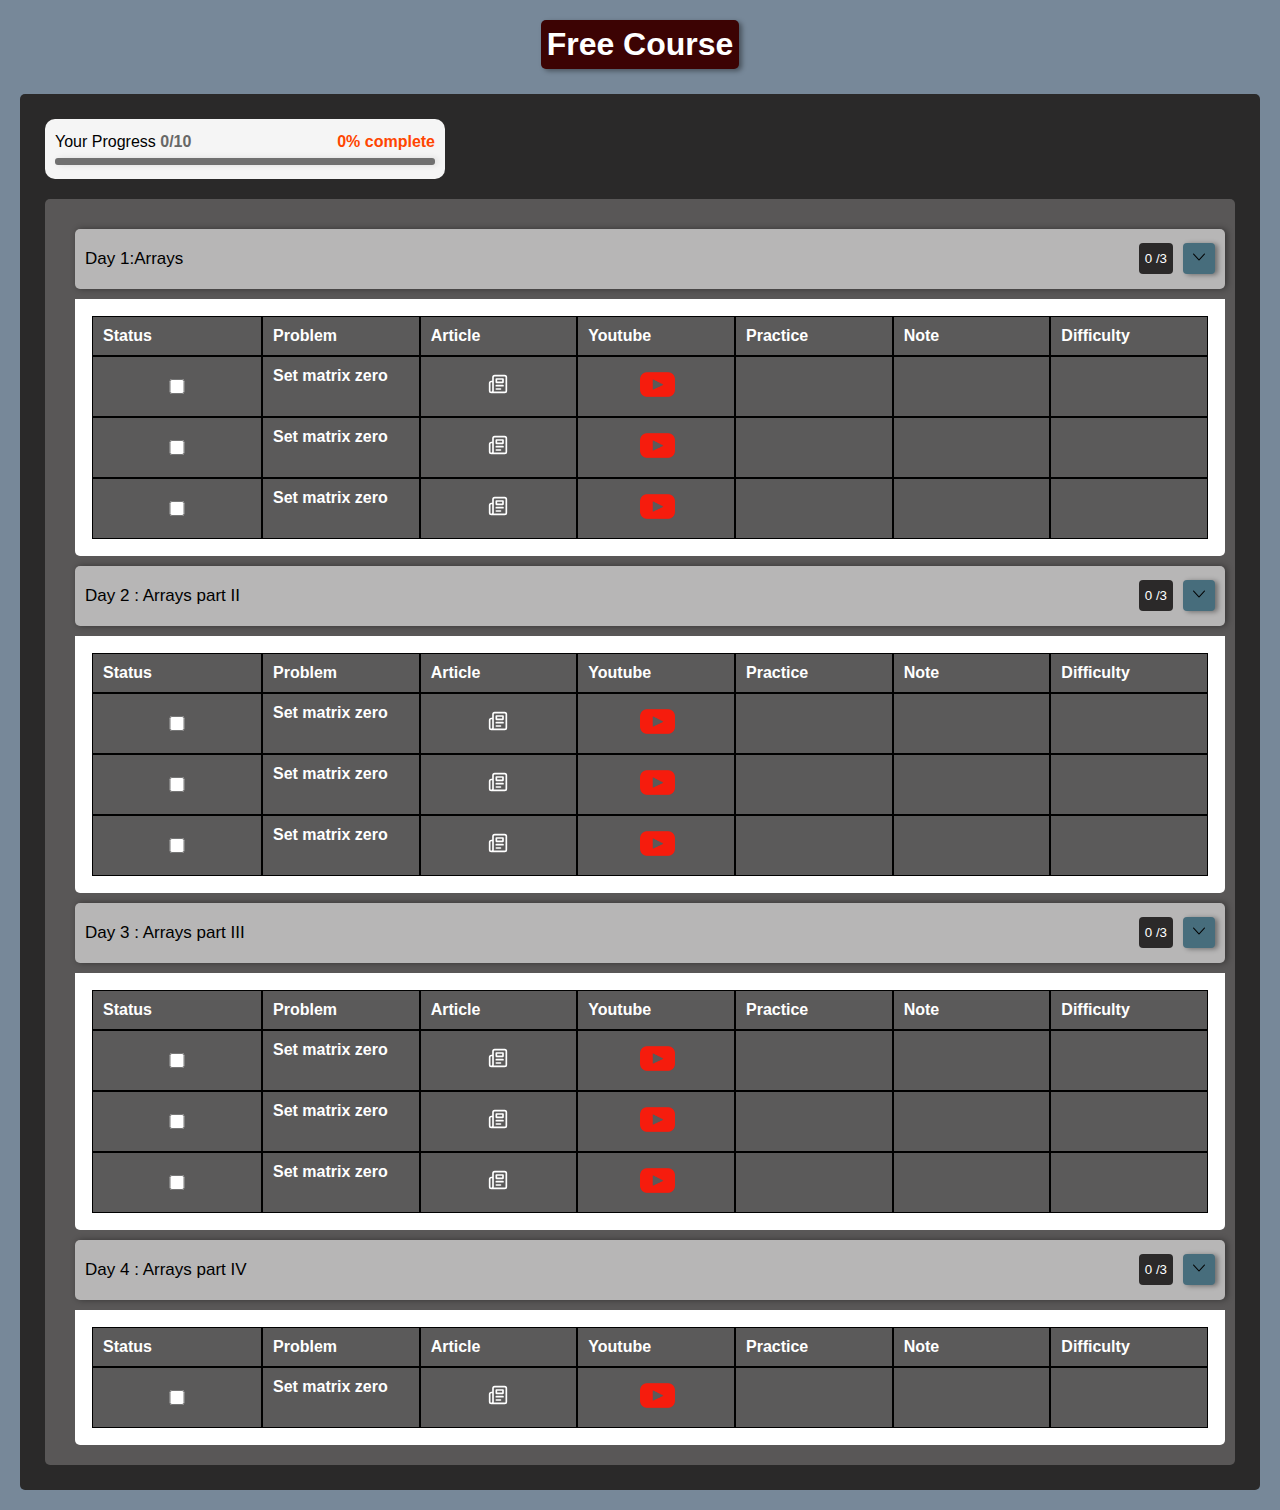
==== index.html @ 456f5067 "first commit" ====
<!DOCTYPE html>
<html lang="en">

<head>
    <meta charset="UTF-8">
    <meta name="viewport" content="width=device-width, initial-scale=1.0">
    <title>My site</title>
    <link rel="stylesheet" href="style.css">
</head>

<body>
    <div class="container">
        <div class="my-course">
            <h1 class="title">Free Course</h1>
        </div>
        <div class="complete-page">
            <div class="progress">
                <span class="p-text"> Your Progress <strong id="count-data">0/10</strong></span>
                <span id="increasing-p" class="increasing">0% complete</span>

                <div class="progress-line">
                    <div class="line">
                        <p id="increasing-line"></p>
                    </div>
                </div>
            </div>
            <div class="all-tasks">

                <button id="task-btn-one" class="task-btn">
                    <div class="task">
                        <div class="task-text">
                            <p id="t-text">Day 1:Arrays</p>
                        </div>
                        <div class="count">
                            <span id="counter">0 /3</span>
                            <div id="arrow" class="arrow">
                                <img id="down-arrow" src="icon/down-arrow.png" alt="down-arrow">
                            </div>
                        </div>
                    </div>
                </button>

                <div id="down-area" class="down-area">
                    <div class="area-items">
                        <table class="myTable">
                            <tr class="table-row">
                                <th class="T-text1">
                                    <p>Status</p>
                                </th>
                                <th class="T-text2">
                                    <p>Problem</p>
                                </th>

                                <th>
                                    <p>Article</p>
                                </th>
                                <th>
                                    <p>Youtube</p>
                                </th>
                                <th>
                                    <p>Practice</p>
                                </th>
                                <th>
                                    <p>Note</p>
                                </th>
                                <th>
                                    <p>Difficulty</p>
                                </th>
                                <th class="input">
                                    <input id="checkBox-one" type="checkbox">
                                <th class="c-text">
                                    <p>Set matrix zero</p>
                                </th>
                                <th id="article">
                                    <a class="link" href="#">
                                        <svg xmlns="http://www.w3.org/2000/svg" width="20" height="20"
                                            viewBox="0 0 24 24" fill="none" stroke="currentColor" stroke-width="2"
                                            stroke-linecap="round" stroke-linejoin="round" class="article">
                                            <path
                                                d="M4 22h16a2 2 0 0 0 2-2V4a2 2 0 0 0-2-2H8a2 2 0 0 0-2 2v16a2 2 0 0 1-2 2Zm0 0a2 2 0 0 1-2-2v-9c0-1.1.9-2 2-2h2">
                                            </path>
                                            <path d="M18 14h-8"></path>
                                            <path d="M15 18h-5"></path>
                                            <path d="M10 6h8v4h-8V6Z"></path>
                                        </svg>
                                    </a>
                                </th>
                                <th class="ytb-link">
                                    <a href="#">
                                        <img src="icon/youtube.png" width="35px">

                                    </a>
                                </th>
                                <th class="conding-link">
                                    <a href="#">

                                    </a>
                                </th>
                                <th class="note-link">
                                    <a href="#">

                                    </a>
                                </th>
                                <th class="difficulty-link">
                                    <a href="#">

                                    </a>
                                </th>
                                <th class="input">
                                    <input id="checkBox-one" type="checkbox">
                                <th class="c-text">
                                    <p>Set matrix zero</p>
                                </th>
                                <th id="article">
                                    <a class="link" href="#">
                                        <svg xmlns="http://www.w3.org/2000/svg" width="20" height="20"
                                            viewBox="0 0 24 24" fill="none" stroke="currentColor" stroke-width="2"
                                            stroke-linecap="round" stroke-linejoin="round" class="article">
                                            <path
                                                d="M4 22h16a2 2 0 0 0 2-2V4a2 2 0 0 0-2-2H8a2 2 0 0 0-2 2v16a2 2 0 0 1-2 2Zm0 0a2 2 0 0 1-2-2v-9c0-1.1.9-2 2-2h2">
                                            </path>
                                            <path d="M18 14h-8"></path>
                                            <path d="M15 18h-5"></path>
                                            <path d="M10 6h8v4h-8V6Z"></path>
                                        </svg>
                                    </a>
                                </th>
                                <th class="ytb-link">
                                    <a href="#">
                                        <img src="icon/youtube.png" width="35px">

                                    </a>
                                </th>
                                <th class="conding-link">
                                    <a href="#">

                                    </a>
                                </th>
                                <th class="note-link">
                                    <a href="#">

                                    </a>
                                </th>
                                <th class="difficulty-link">
                                    <a href="#">

                                    </a>
                                </th>
                                <th class="input">
                                    <input id="checkBox-one" type="checkbox">
                                <th class="c-text">
                                    <p>Set matrix zero</p>
                                </th>
                                <th id="article">
                                    <a class="link" href="#">
                                        <svg xmlns="http://www.w3.org/2000/svg" width="20" height="20"
                                            viewBox="0 0 24 24" fill="none" stroke="currentColor" stroke-width="2"
                                            stroke-linecap="round" stroke-linejoin="round" class="article">
                                            <path
                                                d="M4 22h16a2 2 0 0 0 2-2V4a2 2 0 0 0-2-2H8a2 2 0 0 0-2 2v16a2 2 0 0 1-2 2Zm0 0a2 2 0 0 1-2-2v-9c0-1.1.9-2 2-2h2">
                                            </path>
                                            <path d="M18 14h-8"></path>
                                            <path d="M15 18h-5"></path>
                                            <path d="M10 6h8v4h-8V6Z"></path>
                                        </svg>
                                    </a>
                                </th>
                                <th class="ytb-link">
                                    <a href="#">
                                        <img src="icon/youtube.png" width="35px">

                                    </a>
                                </th>
                                <th class="conding-link">
                                    <a href="#">

                                    </a>
                                </th>
                                <th class="note-link">
                                    <a href="#">

                                    </a>
                                </th>
                                <th class="difficulty-link">
                                    <a href="#">

                                    </a>
                                </th>
                                </th>
                        </table>
                    </div>
                </div>

                <button id="task-btn-two" class="task-btn">
                    <div class="task">
                        <div class="task-text">
                            <p id="t-text">Day 2 : Arrays part II</p>
                        </div>
                        <div class="count">
                            <span id="counter-two">0 /3</span>
                            <div id="arrow" class="arrow">
                                <img id="down-arrow-two" src="icon/down-arrow.png" alt="down-arrow">
                            </div>
                        </div>
                    </div>
                </button>

                <div id="down-area-two" class="down-area">
                    <div class="area-items">
                        <table class="myTable">
                            <tr class="table-row">
                                <th class="T-text1">
                                    <p>Status</p>
                                </th>
                                <th class="T-text2">
                                    <p>Problem</p>
                                </th>

                                <th>
                                    <p>Article</p>
                                </th>
                                <th>
                                    <p>Youtube</p>
                                </th>
                                <th>
                                    <p>Practice</p>
                                </th>
                                <th>
                                    <p>Note</p>
                                </th>
                                <th>
                                    <p>Difficulty</p>
                                </th>
                                <th class="input">
                                    <input id="checkBox-two" type="checkbox">
                                <th class="c-text">
                                    <p>Set matrix zero</p>
                                </th>
                                <th id="article">
                                    <a class="link" href="#">
                                        <svg xmlns="http://www.w3.org/2000/svg" width="20" height="20"
                                            viewBox="0 0 24 24" fill="none" stroke="currentColor" stroke-width="2"
                                            stroke-linecap="round" stroke-linejoin="round" class="article">
                                            <path
                                                d="M4 22h16a2 2 0 0 0 2-2V4a2 2 0 0 0-2-2H8a2 2 0 0 0-2 2v16a2 2 0 0 1-2 2Zm0 0a2 2 0 0 1-2-2v-9c0-1.1.9-2 2-2h2">
                                            </path>
                                            <path d="M18 14h-8"></path>
                                            <path d="M15 18h-5"></path>
                                            <path d="M10 6h8v4h-8V6Z"></path>
                                        </svg>
                                    </a>
                                </th>
                                <th class="ytb-link">
                                    <a href="#">
                                        <img src="icon/youtube.png" width="35px">

                                    </a>
                                </th>
                                <th class="conding-link">
                                    <a href="#">

                                    </a>
                                </th>
                                <th class="note-link">
                                    <a href="#">

                                    </a>
                                </th>
                                <th class="difficulty-link">
                                    <a href="#">

                                    </a>
                                </th>
                                <th class="input">
                                    <input id="checkBox-two" type="checkbox">
                                <th class="c-text">
                                    <p>Set matrix zero</p>
                                </th>
                                <th id="article">
                                    <a class="link" href="#">
                                        <svg xmlns="http://www.w3.org/2000/svg" width="20" height="20"
                                            viewBox="0 0 24 24" fill="none" stroke="currentColor" stroke-width="2"
                                            stroke-linecap="round" stroke-linejoin="round" class="article">
                                            <path
                                                d="M4 22h16a2 2 0 0 0 2-2V4a2 2 0 0 0-2-2H8a2 2 0 0 0-2 2v16a2 2 0 0 1-2 2Zm0 0a2 2 0 0 1-2-2v-9c0-1.1.9-2 2-2h2">
                                            </path>
                                            <path d="M18 14h-8"></path>
                                            <path d="M15 18h-5"></path>
                                            <path d="M10 6h8v4h-8V6Z"></path>
                                        </svg>
                                    </a>
                                </th>
                                <th class="ytb-link">
                                    <a href="#">
                                        <img src="icon/youtube.png" width="35px">

                                    </a>
                                </th>
                                <th class="conding-link">
                                    <a href="#">

                                    </a>
                                </th>
                                <th class="note-link">
                                    <a href="#">

                                    </a>
                                </th>
                                <th class="difficulty-link">
                                    <a href="#">

                                    </a>
                                </th>
                                <th class="input">
                                    <input id="checkBox-two" type="checkbox">
                                <th class="c-text">
                                    <p>Set matrix zero</p>
                                </th>
                                <th id="article">
                                    <a class="link" href="#">
                                        <svg xmlns="http://www.w3.org/2000/svg" width="20" height="20"
                                            viewBox="0 0 24 24" fill="none" stroke="currentColor" stroke-width="2"
                                            stroke-linecap="round" stroke-linejoin="round" class="article">
                                            <path
                                                d="M4 22h16a2 2 0 0 0 2-2V4a2 2 0 0 0-2-2H8a2 2 0 0 0-2 2v16a2 2 0 0 1-2 2Zm0 0a2 2 0 0 1-2-2v-9c0-1.1.9-2 2-2h2">
                                            </path>
                                            <path d="M18 14h-8"></path>
                                            <path d="M15 18h-5"></path>
                                            <path d="M10 6h8v4h-8V6Z"></path>
                                        </svg>
                                    </a>
                                </th>
                                <th class="ytb-link">
                                    <a href="#">
                                        <img src="icon/youtube.png" width="35px">

                                    </a>
                                </th>
                                <th class="conding-link">
                                    <a href="#">

                                    </a>
                                </th>
                                <th class="note-link">
                                    <a href="#">

                                    </a>
                                </th>
                                <th class="difficulty-link">
                                    <a href="#">

                                    </a>
                                </th>
                                </th>
                        </table>
                    </div>
                </div>

                <button id="task-btn-three" class="task-btn">
                    <div class="task">
                        <div class="task-text">
                            <p id="t-text">Day 3 : Arrays part III</p>
                        </div>
                        <div class="count">
                            <span id="counter-three">0 /3</span>
                            <div id="arrow" class="arrow">
                                <img id="down-arrow-three" src="icon/down-arrow.png" alt="down-arrow">
                            </div>
                        </div>
                    </div>
                </button>

                <div id="down-area-three" class="down-area">
                    <div class="area-items">
                        <table class="myTable">
                            <tr class="table-row">
                                <th class="T-text1">
                                    <p>Status</p>
                                </th>
                                <th class="T-text2">
                                    <p>Problem</p>
                                </th>

                                <th>
                                    <p>Article</p>
                                </th>
                                <th>
                                    <p>Youtube</p>
                                </th>
                                <th>
                                    <p>Practice</p>
                                </th>
                                <th>
                                    <p>Note</p>
                                </th>
                                <th>
                                    <p>Difficulty</p>
                                </th>
                                <th class="input">
                                    <input id="checkBox-three" type="checkbox">
                                <th class="c-text">
                                    <p>Set matrix zero</p>
                                </th>
                                <th id="article">
                                    <a class="link" href="#">
                                        <svg xmlns="http://www.w3.org/2000/svg" width="20" height="20"
                                            viewBox="0 0 24 24" fill="none" stroke="currentColor" stroke-width="2"
                                            stroke-linecap="round" stroke-linejoin="round" class="article">
                                            <path
                                                d="M4 22h16a2 2 0 0 0 2-2V4a2 2 0 0 0-2-2H8a2 2 0 0 0-2 2v16a2 2 0 0 1-2 2Zm0 0a2 2 0 0 1-2-2v-9c0-1.1.9-2 2-2h2">
                                            </path>
                                            <path d="M18 14h-8"></path>
                                            <path d="M15 18h-5"></path>
                                            <path d="M10 6h8v4h-8V6Z"></path>
                                        </svg>
                                    </a>
                                </th>
                                <th class="ytb-link">
                                    <a href="#">
                                        <img src="icon/youtube.png" width="35px">

                                    </a>
                                </th>
                                <th class="conding-link">
                                    <a href="#">

                                    </a>
                                </th>
                                <th class="note-link">
                                    <a href="#">

                                    </a>
                                </th>
                                <th class="difficulty-link">
                                    <a href="#">

                                    </a>
                                </th>
                                <th class="input">
                                    <input id="checkBox-three" type="checkbox">
                                <th class="c-text">
                                    <p>Set matrix zero</p>
                                </th>
                                <th id="article">
                                    <a class="link" href="#">
                                        <svg xmlns="http://www.w3.org/2000/svg" width="20" height="20"
                                            viewBox="0 0 24 24" fill="none" stroke="currentColor" stroke-width="2"
                                            stroke-linecap="round" stroke-linejoin="round" class="article">
                                            <path
                                                d="M4 22h16a2 2 0 0 0 2-2V4a2 2 0 0 0-2-2H8a2 2 0 0 0-2 2v16a2 2 0 0 1-2 2Zm0 0a2 2 0 0 1-2-2v-9c0-1.1.9-2 2-2h2">
                                            </path>
                                            <path d="M18 14h-8"></path>
                                            <path d="M15 18h-5"></path>
                                            <path d="M10 6h8v4h-8V6Z"></path>
                                        </svg>
                                    </a>
                                </th>
                                <th class="ytb-link">
                                    <a href="#">
                                        <img src="icon/youtube.png" width="35px">

                                    </a>
                                </th>
                                <th class="conding-link">
                                    <a href="#">

                                    </a>
                                </th>
                                <th class="note-link">
                                    <a href="#">

                                    </a>
                                </th>
                                <th class="difficulty-link">
                                    <a href="#">

                                    </a>
                                </th>
                                <th class="input">
                                    <input id="checkBox-three" type="checkbox">
                                <th class="c-text">
                                    <p>Set matrix zero</p>
                                </th>
                                <th id="article">
                                    <a class="link" href="#">
                                        <svg xmlns="http://www.w3.org/2000/svg" width="20" height="20"
                                            viewBox="0 0 24 24" fill="none" stroke="currentColor" stroke-width="2"
                                            stroke-linecap="round" stroke-linejoin="round" class="article">
                                            <path
                                                d="M4 22h16a2 2 0 0 0 2-2V4a2 2 0 0 0-2-2H8a2 2 0 0 0-2 2v16a2 2 0 0 1-2 2Zm0 0a2 2 0 0 1-2-2v-9c0-1.1.9-2 2-2h2">
                                            </path>
                                            <path d="M18 14h-8"></path>
                                            <path d="M15 18h-5"></path>
                                            <path d="M10 6h8v4h-8V6Z"></path>
                                        </svg>
                                    </a>
                                </th>
                                <th class="ytb-link">
                                    <a href="#">
                                        <img src="icon/youtube.png" width="35px">

                                    </a>
                                </th>
                                <th class="conding-link">
                                    <a href="#">

                                    </a>
                                </th>
                                <th class="note-link">
                                    <a href="#">

                                    </a>
                                </th>
                                <th class="difficulty-link">
                                    <a href="#">

                                    </a>
                                </th>
                                </th>
                        </table>
                    </div>
                </div>

                <button id="task-btn-fourth" class="task-btn">
                    <div class="task">
                        <div class="task-text">
                            <p id="t-text">Day 4 : Arrays part IV</p>
                        </div>
                        <div class="count">
                            <span id="counter-fourth">0 /3</span>
                            <div id="arrow" class="arrow">
                                <img id="down-arrow-fourth" src="icon/down-arrow.png" alt="down-arrow">
                            </div>
                        </div>
                    </div>
                </button>

                <div id="down-area-fourth" class="down-area">
                    <div class="area-items">
                        <table class="myTable">
                            <tr class="table-row">
                                <th class="T-text1">
                                    <p>Status</p>
                                </th>
                                <th class="T-text2">
                                    <p>Problem</p>
                                </th>

                                <th>
                                    <p>Article</p>
                                </th>
                                <th>
                                    <p>Youtube</p>
                                </th>
                                <th>
                                    <p>Practice</p>
                                </th>
                                <th>
                                    <p>Note</p>
                                </th>
                                <th>
                                    <p>Difficulty</p>
                                </th>
                                <th class="input">
                                    <input id="checkBox-fourth" type="checkbox">
                                <th class="c-text">
                                    <p>Set matrix zero</p>
                                </th>
                                <th id="article">
                                    <a class="link" href="#">
                                        <svg xmlns="http://www.w3.org/2000/svg" width="20" height="20"
                                            viewBox="0 0 24 24" fill="none" stroke="currentColor" stroke-width="2"
                                            stroke-linecap="round" stroke-linejoin="round" class="article">
                                            <path
                                                d="M4 22h16a2 2 0 0 0 2-2V4a2 2 0 0 0-2-2H8a2 2 0 0 0-2 2v16a2 2 0 0 1-2 2Zm0 0a2 2 0 0 1-2-2v-9c0-1.1.9-2 2-2h2">
                                            </path>
                                            <path d="M18 14h-8"></path>
                                            <path d="M15 18h-5"></path>
                                            <path d="M10 6h8v4h-8V6Z"></path>
                                        </svg>
                                    </a>
                                </th>
                                <th class="ytb-link">
                                    <a href="#">
                                        <img src="icon/youtube.png" width="35px">

                                    </a>
                                </th>
                                <th class="conding-link">
                                    <a href="#">

                                    </a>
                                </th>
                                <th class="note-link">
                                    <a href="#">

                                    </a>
                                </th>
                                <th class="difficulty-link">
                                    <a href="#">

                                    </a>
                                <!-- </th>
                                <th class="input">
                                    <input id="checkBox-fourth" type="checkbox">
                                <th class="c-text">
                                    <p>Set matrix zero</p>
                                </th>
                                <th id="article">
                                    <a class="link" href="#">
                                        <svg xmlns="http://www.w3.org/2000/svg" width="20" height="20"
                                            viewBox="0 0 24 24" fill="none" stroke="currentColor" stroke-width="2"
                                            stroke-linecap="round" stroke-linejoin="round" class="article">
                                            <path
                                                d="M4 22h16a2 2 0 0 0 2-2V4a2 2 0 0 0-2-2H8a2 2 0 0 0-2 2v16a2 2 0 0 1-2 2Zm0 0a2 2 0 0 1-2-2v-9c0-1.1.9-2 2-2h2">
                                            </path>
                                            <path d="M18 14h-8"></path>
                                            <path d="M15 18h-5"></path>
                                            <path d="M10 6h8v4h-8V6Z"></path>
                                        </svg>
                                    </a>
                                </th>
                                <th class="ytb-link">
                                    <a href="#">
                                        <img src="icon/youtube.png" width="35px">

                                    </a>
                                </th>
                                <th class="conding-link">
                                    <a href="#">

                                    </a>
                                </th>
                                <th class="note-link">
                                    <a href="#">

                                    </a>
                                </th>
                                <th class="difficulty-link">
                                    <a href="#">

                                    </a>
                                </th>
                                <th class="input">
                                    <input id="checkBox-fourth" type="checkbox">
                                <th class="c-text">
                                    <p>Set matrix zero</p>
                                </th>
                                <th id="article">
                                    <a class="link" href="#">
                                        <svg xmlns="http://www.w3.org/2000/svg" width="20" height="20"
                                            viewBox="0 0 24 24" fill="none" stroke="currentColor" stroke-width="2"
                                            stroke-linecap="round" stroke-linejoin="round" class="article">
                                            <path
                                                d="M4 22h16a2 2 0 0 0 2-2V4a2 2 0 0 0-2-2H8a2 2 0 0 0-2 2v16a2 2 0 0 1-2 2Zm0 0a2 2 0 0 1-2-2v-9c0-1.1.9-2 2-2h2">
                                            </path>
                                            <path d="M18 14h-8"></path>
                                            <path d="M15 18h-5"></path>
                                            <path d="M10 6h8v4h-8V6Z"></path>
                                        </svg>
                                    </a>
                                </th>
                                <th class="ytb-link">
                                    <a href="#">
                                        <img src="icon/youtube.png" width="35px">

                                    </a>
                                </th>
                                <th class="conding-link">
                                    <a href="#">

                                    </a>
                                </th>
                                <th class="note-link">
                                    <a href="#">

                                    </a>
                                </th>
                                <th class="difficulty-link">
                                    <a href="#">

                                    </a>
                                </th>
                                </th>
                        </table>
                    </div>
                </div>
                </th> -->
                </table>
            </div>
        </div>
    </div>
    </div>
    </div>
</body>
<script src="script.js"></script>

</html>
---- style.css ----
*{
    margin: 0;
    padding: 0;
    box-sizing: border-box;
    font-family: 'Poppins', sans-serif;
}
.container{
    height: 100%;
    width: 100%;
    padding: 20px;
    background: lightslategray;
}
.container .my-course{
    display: flex;
    justify-content: center;
    align-items: center;
}
.my-course .title{
    box-shadow: 3px 2px 5px rgba(0, 0, 0, 0.4);
    background-color: #3c0303;
    color: #fff;
    padding: 6px;
    border-radius: 5px;
}
.complete-page{
    height: 100%;
    width: 100%;
    padding: 25px;
    background-color: rgb(42, 41, 41);
    border-radius: 5px;
    margin-top: 2%;
}
.progress{
    width: 400px;
    height: 60px;
    background: whitesmoke;
    display: flex;
    align-items: center;
    justify-content: space-between;
    flex-wrap: wrap;
    padding: 10px;
    border-radius: 10px;
}
.progress > .p-text > strong{
    color: rgb(104, 104, 103);
}
.progress > .increasing{
    color: orangered;
    font-weight: 600;
}
.progress > .progress-line{
    width: 100%;
    height: 7px;
    background: #707070;
    border-radius: 3px;
    box-shadow: 3px 0px 6px rgba(0, 0, 0, 0.1);
    /* margin-top: 5px; */
}


.inc-line{
    width: 10%;
    height: 7px;
    background-color: blue;
    border-radius: 3px;
}

.all-tasks{
    margin-top: 20px;
    height: 100%;
    width: 100%;
    border-radius: 5px;
    padding: 20px;
    background: #595757;
    display: grid;
}
.all-tasks .task-btn{
    width: 100%;
    height: 60px;
    background: #b7b6b6;
    outline: 0;
    border: none;
    border-radius: 5px;
    cursor: pointer;
    margin: 10px;
    box-shadow: 2px 0px 6px rgba(0, 0, 0, 0.4);
}
.task-btn .task{
    display: flex;
    align-items: center;
    justify-content: space-between;
    padding: 10px;
}
.task > .task-text{
    font-size: 17px;
}
.task .count{
    display: flex;
    align-items: center;
    gap: 10px;
}
.count #counter{
    background: #2b2929;
    color: #fff;
    padding: 8px 6px;
    border-radius: 4px;
}
.count #counter-two{
    background: #2b2929;
    color: #fff;
    padding: 8px 6px;
    border-radius: 4px;
}
.count #counter-three{
    background: #2b2929;
    color: #fff;
    padding: 8px 6px;
    border-radius: 4px;
}
.count #counter-fourth{
    background: #2b2929;
    color: #fff;
    padding: 8px 6px;
    border-radius: 4px;
}
.count .arrow{
    background: #476d7c;
    padding: 8px 10px;
    border-radius: 4px;
    box-shadow: 3px 1px 5px rgba(0, 0, 0, 0.4);
}
.arrow img{
    width: 12px;
    color: white;
}
.all-tasks .down-area{
    width: 100%;
    height: 100%;
    background-color: #fff;
    padding: 10px;
    /* margin-top: -10px; */
    margin-left: 10px;
    border-radius: 0px 0px 5px  5px ;
    /* visibility: hidden; */
}
.hidden{
    display: none;
}
.down-area .area-items{
    /* border: 1px solid black; */
    height: 100%;
    width: 100%;
    padding: 5px;
}
.myTable{
    width: 100%;
    height: 100%;
    border-radius: 10px;
}
.table-row {
    display: grid;
    grid-template-columns: 1fr 1fr 1fr 1fr 1fr 1fr 1fr;
    background: #5b5a5a;
    width: 100%;
    /* height: 100%; */
}
.table-row th{
    display: flex;
    justify-content: flex-start;
    border: 1px solid black;
    padding: 10px;
    color: #fff;
    
    /* display: grid; */
    /* height: 100%; */
}
.table-row .T-text2{
    padding-right: 10px;
}
.myTable .input{
    display: flex;
    flex-direction: column;
    justify-content: flex-end;
    align-items: center;
    border: 1px solid black;
    gap: 30px;
    width: 170px;
}
input{
    text-align: center;
    width: 30px;
    height: 15px;
    cursor: pointer;
    margin-bottom: 12px;
}
#article {
    display: flex;
    align-items: center;
    justify-content: center;
}
#article .link .article{
    color: #fff;
}

.ytb-link img{
    margin-left: 52px;
}
.input .c-text{
    margin-top: 15px;
}
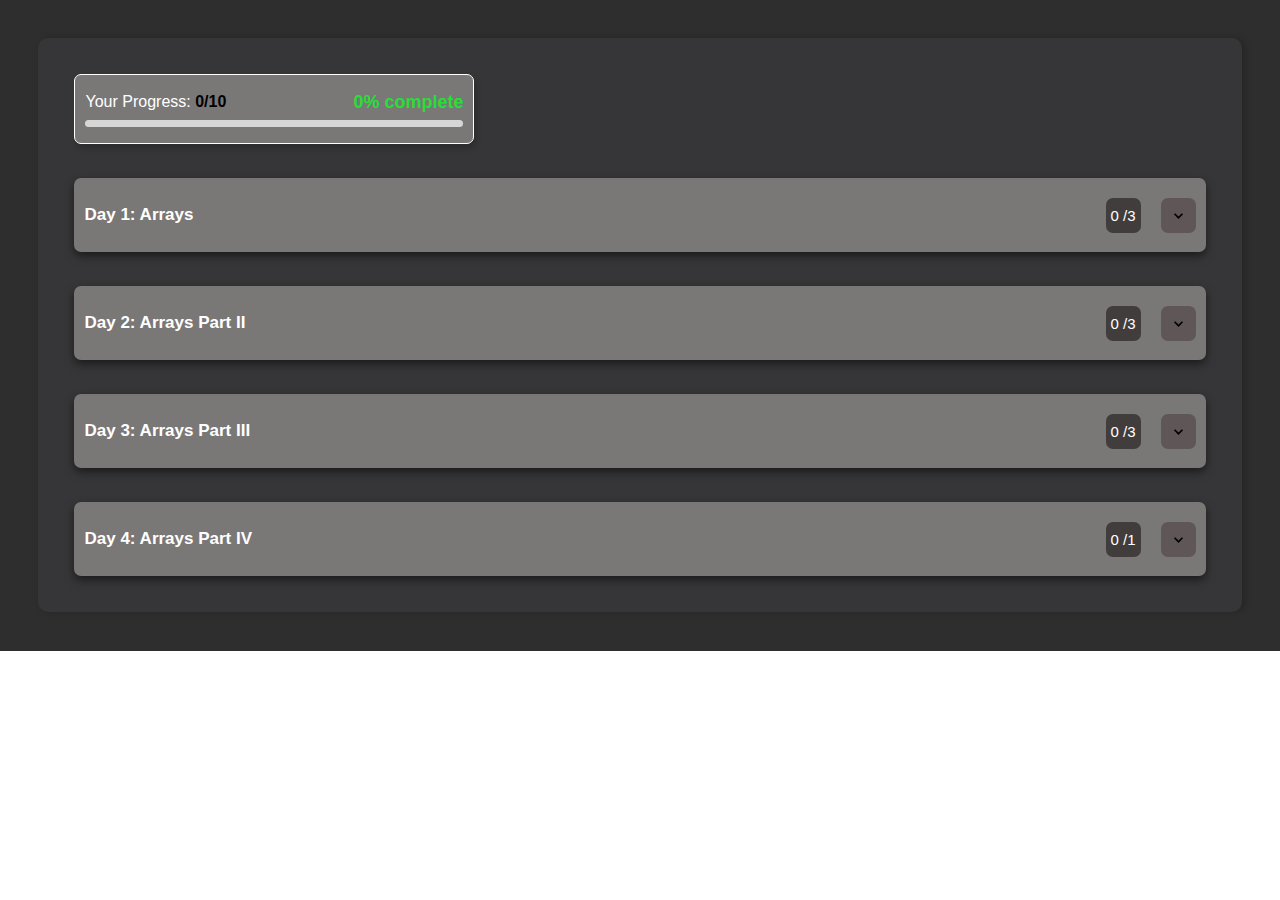
==== commit 686dced8: "change all over project" ====
--- a/index.html
+++ b/index.html
@@ -4,695 +4,669 @@
 <head>
     <meta charset="UTF-8">
     <meta name="viewport" content="width=device-width, initial-scale=1.0">
-    <title>My site</title>
+    <title>My Site</title>
     <link rel="stylesheet" href="style.css">
 </head>
 
 <body>
-    <div class="container">
-        <div class="my-course">
-            <h1 class="title">Free Course</h1>
-        </div>
-        <div class="complete-page">
-            <div class="progress">
-                <span class="p-text"> Your Progress <strong id="count-data">0/10</strong></span>
-                <span id="increasing-p" class="increasing">0% complete</span>
-
+    <div class="container" id="all-container-data">
+        <div class="all-page" id="all-page-data">
+            <div class="progress-area">
+                <div class="progress-count">
+                    <span  class="count-number">Your Progress: <strong id="count-number" style="color: black;">0/10</strong></span>
+                    <span id="count-percentage" class="count-percentage">0% complete</span>
+                </div>
                 <div class="progress-line">
-                    <div class="line">
-                        <p id="increasing-line"></p>
+                    <div class="sub-line">
+                        <div class="p-flow" id="increasing-line"></div>
                     </div>
                 </div>
             </div>
-            <div class="all-tasks">
-
-                <button id="task-btn-one" class="task-btn">
-                    <div class="task">
-                        <div class="task-text">
-                            <p id="t-text">Day 1:Arrays</p>
+
+            <!--  -->
+            <div class="first-section">
+                <button class="first-button">
+                    <div class="text-right" id="one-day-text">Day 1: Arrays</div>
+
+                    <div class="left-side">
+                        <div class="counter" id="counter-one">0 /3</div>
+                                    
+                            <svg id="arrow-one" class="arrow w-8 h-8 flex-shrink-0  ml-3  rounded-lg text-sm border  fill-current text-gray-400 group-hover:text-gray-500 dark:bg-dark_40 border-zinc-300 dark:border-zinc-800 bg-[#fafafa]"
+                                viewBox="0 0 32 32">
+                                <path d="M16 20l-5.4-5.4 1.4-1.4 4 4 4-4 1.4 1.4z"></path>
+                            </svg>
+
+                    </div>
+                </button>
+
+                <!--  -->
+                <div id="down-area-one" class="down-area" style="display: none;">
+                    <div class="items-section">
+                        <div class="items">
+                            <table class="data-table">
+                                <thead class="text-area">
+                                    <tr>
+                                        <th class=" status text first-text boder-r-2 whitespace-nowrapr">
+                                            <p>Status</p>
+                                        </th>
+                                        <th class="text second-text boder-r-2 whitespace-nowrap">
+                                            <p>Problem</p>
+                                        </th>
+                                        <th class="text thrid-text boder-r-2 whitespace-nowrap">
+                                            <p>Article</p>
+                                        </th>
+                                        <th class="text fourth-text boder-r-2 whitespace-nowrap">
+                                            <p>Youtube</p>
+                                        </th>
+                                        <th class="text fifth-text boder-r-2 whitespace-nowrap">
+                                            <p>Practice</p>
+                                        </th>
+                                        <th class="text sixth-text boder-r-2 whitespace-nowrap">
+                                            <p>Notes</p>
+                                        </th>
+                                        <th class="text sevanth-text boder-r-2 whitespace-nowrap">
+                                            <p>Difficulty</p>
+                                        </th>
+                                        <th class="revision text eighth-text boder-r-2 whitespace-nowrap">
+                                            <p>Revision</p>
+                                        </th>
+                                    </tr>
+                                </thead>
+                                <tbody class="text-13px" id="first-input-section">
+                                    <tr class="tr">
+                                        <td class="input-area whitespace-nowrap flex justify-center items-center" >
+                                            <input id="input-box-one" itemid="input-check" name="complete" type="checkbox" class="form-checkbox">
+                                        </td>
+                                        <td class="input-area whitespace-nowrap flex justify-center items-center">
+                                            <div class="font">
+                                                <a href="#"></a>
+                                            </div>
+                                        </td>
+                                        <td class="input-area whitespace-nowrap flex justify-center items-center">
+                                            <div class="font">
+                                                <a href="#"></a>
+                                            </div>
+                                        </td>
+                                        <td class="input-area whitespace-nowrap flex justify-center items-center">
+                                            <div class="font">
+                                                <a href="#"></a>
+                                            </div>
+                                        </td>
+                                        <td class="input-area whitespace-nowrap flex justify-center items-center">
+                                            <div class="font">
+                                                <a href="#"></a>
+                                            </div>
+                                        </td>
+                                        <td class="input-area whitespace-nowrap flex justify-center items-center">
+                                            <div class="font">
+                                                <a href="#"></a>
+                                            </div>
+                                        </td>
+                                        <td class="input-area whitespace-nowrap flex justify-center items-center">
+                                            <div class="font">
+                                                <a href="#"></a>
+                                            </div>
+                                        </td>
+                                        <td class="input-area whitespace-nowrap flex justify-center items-center">
+                                            <div class="font">
+                                                <a href="#"></a>
+                                            </div>
+                                        </td>
+                                    </tr>
+                                </tbody>
+                                <tbody class="text-13px" id="first-input-section">
+                                    <tr class="tr">
+                                        <td class="input-area whitespace-nowrap flex justify-center items-center">
+                                            <input id="input-box-one" itemid="input-check" name="complete" type="checkbox" class="form-checkbox">
+                                        </td>
+                                        <td class="input-area whitespace-nowrap flex justify-center items-center">
+                                            <div class="font">
+                                                <a href="#"></a>
+                                            </div>
+                                        </td>
+                                        <td class="input-area whitespace-nowrap flex justify-center items-center">
+                                            <div class="font">
+                                                <a href="#"></a>
+                                            </div>
+                                        </td>
+                                        <td class="input-area whitespace-nowrap flex justify-center items-center">
+                                            <div class="font">
+                                                <a href="#"></a>
+                                            </div>
+                                        </td>
+                                        <td class="input-area whitespace-nowrap flex justify-center items-center">
+                                            <div class="font">
+                                                <a href="#"></a>
+                                            </div>
+                                        </td>
+                                        <td class="input-area whitespace-nowrap flex justify-center items-center">
+                                            <div class="font">
+                                                <a href="#"></a>
+                                            </div>
+                                        </td>
+                                        <td class="input-area whitespace-nowrap flex justify-center items-center">
+                                            <div class="font">
+                                                <a href="#"></a>
+                                            </div>
+                                        </td>
+                                        <td class="input-area whitespace-nowrap flex justify-center items-center">
+                                            <div class="font">
+                                                <a href="#"></a>
+                                            </div>
+                                        </td>
+                                    </tr>
+                                </tbody>
+                                <tbody class="text-13px" id="first-input-section">
+                                    <tr class="tr">
+                                        <td class="input-area first whitespace-nowrap flex justify-center items-center">
+                                            <input id="input-box-one" itemid="input-check" name="complete" type="checkbox" class="form-checkbox">
+                                        </td>
+                                        <td class="input-area whitespace-nowrap flex justify-center items-center">
+                                            <div class="font">
+                                                <a href="#"></a>
+                                            </div>
+                                        </td>
+                                        <td class="input-area whitespace-nowrap flex justify-center items-center">
+                                            <div class="font">
+                                                <a href="#"></a>
+                                            </div>
+                                        </td>
+                                        <td class="input-area whitespace-nowrap flex justify-center items-center">
+                                            <div class="font">
+                                                <a href="#"></a>
+                                            </div>
+                                        </td>
+                                        <td class="input-area whitespace-nowrap flex justify-center items-center">
+                                            <div class="font">
+                                                <a href="#"></a>
+                                            </div>
+                                        </td>
+                                        <td class="input-area whitespace-nowrap flex justify-center items-center">
+                                            <div class="font">
+                                                <a href="#"></a>
+                                            </div>
+                                        </td>
+                                        <td class="input-area whitespace-nowrap flex justify-center items-center">
+                                            <div class="font">
+                                                <a href="#"></a>
+                                            </div>
+                                        </td>
+                                        <td class="input-area last whitespace-nowrap flex justify-center items-center">
+                                            <div class="font ">
+                                                <a href="#"></a>
+                                            </div>
+                                        </td>
+                                    </tr>
+                                </tbody>
+                            </table>
                         </div>
-                        <div class="count">
-                            <span id="counter">0 /3</span>
-                            <div id="arrow" class="arrow">
-                                <img id="down-arrow" src="icon/down-arrow.png" alt="down-arrow">
-                            </div>
+                    </div>
+                </div>
+            </div>
+
+            <!--  -->
+            <div class="first-section second" >
+                <button class="first-button second">
+                    <div class="text-right" id="two-day-text">Day 2: Arrays Part II</div>
+
+                    <div class="left-side">
+                        <div class="counter" id="counter-two">0 /3</div>
+
+                        <svg id="arrow-two" class=" arrow w-8 h-8 flex-shrink-0  ml-3  rounded-lg text-sm border  fill-current text-gray-400 group-hover:text-gray-500 dark:bg-dark_40 border-zinc-300 dark:border-zinc-800 bg-[#fafafa]"
+                            viewBox="0 0 32 32">
+                            <path d="M16 20l-5.4-5.4 1.4-1.4 4 4 4-4 1.4 1.4z"></path>
+                        </svg>
+                    </div>
+                </button>
+
+                <!--  -->
+                <div class="down-area" id="down-area-two" style="display: none;">
+                    <div class="items-section">
+                        <div class="items">
+                            <table class="data-table">
+                                <thead class="text-area">
+                                    <tr>
+                                        <th class=" status text first-text boder-r-2 whitespace-nowrapr">
+                                            <p>Status</p>
+                                        </th>
+                                        <th class="text second-text boder-r-2 whitespace-nowrap">
+                                            <p>Problem</p>
+                                        </th>
+                                        <th class="text thrid-text boder-r-2 whitespace-nowrap">
+                                            <p>Article</p>
+                                        </th>
+                                        <th class="text fourth-text boder-r-2 whitespace-nowrap">
+                                            <p>Youtube</p>
+                                        </th>
+                                        <th class="text fifth-text boder-r-2 whitespace-nowrap">
+                                            <p>Practice</p>
+                                        </th>
+                                        <th class="text sixth-text boder-r-2 whitespace-nowrap">
+                                            <p>Notes</p>
+                                        </th>
+                                        <th class="text sevanth-text boder-r-2 whitespace-nowrap">
+                                            <p>Difficulty</p>
+                                        </th>
+                                        <th class="revision text eighth-text boder-r-2 whitespace-nowrap">
+                                            <p>Revision</p>
+                                        </th>
+                                    </tr>
+                                </thead>
+                                <tbody class="text-13px" id="second-input-section">
+                                    <tr class="tr">
+                                        <td class="input-area whitespace-nowrap flex justify-center items-center">
+                                            <input id="input-box-two" name="complete" type="checkbox" class="form-checkbox">
+                                        </td>
+                                        <td class="input-area whitespace-nowrap flex justify-center items-center">
+                                            <div class="font">
+                                                <a href="#"></a>
+                                            </div>
+                                        </td>
+                                        <td class="input-area whitespace-nowrap flex justify-center items-center">
+                                            <div class="font">
+                                                <a href="#"></a>
+                                            </div>
+                                        </td>
+                                        <td class="input-area whitespace-nowrap flex justify-center items-center">
+                                            <div class="font">
+                                                <a href="#"></a>
+                                            </div>
+                                        </td>
+                                        <td class="input-area whitespace-nowrap flex justify-center items-center">
+                                            <div class="font">
+                                                <a href="#"></a>
+                                            </div>
+                                        </td>
+                                        <td class="input-area whitespace-nowrap flex justify-center items-center">
+                                            <div class="font">
+                                                <a href="#"></a>
+                                            </div>
+                                        </td>
+                                        <td class="input-area whitespace-nowrap flex justify-center items-center">
+                                            <div class="font">
+                                                <a href="#"></a>
+                                            </div>
+                                        </td>
+                                        <td class="input-area whitespace-nowrap flex justify-center items-center">
+                                            <div class="font">
+                                                <a href="#"></a>
+                                            </div>
+                                        </td>
+                                    </tr>
+                                </tbody>
+                                <tbody class="text-13px" id="second-input-section">
+                                    <tr class="tr">
+                                        <td class="input-area whitespace-nowrap flex justify-center items-center">
+                                            <input id="input-box-two" name="complete" type="checkbox" class="form-checkbox">
+                                        </td>
+                                        <td class="input-area whitespace-nowrap flex justify-center items-center">
+                                            <div class="font">
+                                                <a href="#"></a>
+                                            </div>
+                                        </td>
+                                        <td class="input-area whitespace-nowrap flex justify-center items-center">
+                                            <div class="font">
+                                                <a href="#"></a>
+                                            </div>
+                                        </td>
+                                        <td class="input-area whitespace-nowrap flex justify-center items-center">
+                                            <div class="font">
+                                                <a href="#"></a>
+                                            </div>
+                                        </td>
+                                        <td class="input-area whitespace-nowrap flex justify-center items-center">
+                                            <div class="font">
+                                                <a href="#"></a>
+                                            </div>
+                                        </td>
+                                        <td class="input-area whitespace-nowrap flex justify-center items-center">
+                                            <div class="font">
+                                                <a href="#"></a>
+                                            </div>
+                                        </td>
+                                        <td class="input-area whitespace-nowrap flex justify-center items-center">
+                                            <div class="font">
+                                                <a href="#"></a>
+                                            </div>
+                                        </td>
+                                        <td class="input-area whitespace-nowrap flex justify-center items-center">
+                                            <div class="font">
+                                                <a href="#"></a>
+                                            </div>
+                                        </td>
+                                    </tr>
+                                </tbody>
+                                <tbody class="text-13px" id="second-input-section">
+                                    <tr class="tr">
+                                        <td class="input-area first whitespace-nowrap flex justify-center items-center">
+                                            <input id="input-box-two" name="complete" type="checkbox" class="form-checkbox">
+                                        </td>
+                                        <td class="input-area whitespace-nowrap flex justify-center items-center">
+                                            <div class="font">
+                                                <a href="#"></a>
+                                            </div>
+                                        </td>
+                                        <td class="input-area whitespace-nowrap flex justify-center items-center">
+                                            <div class="font">
+                                                <a href="#"></a>
+                                            </div>
+                                        </td>
+                                        <td class="input-area whitespace-nowrap flex justify-center items-center">
+                                            <div class="font">
+                                                <a href="#"></a>
+                                            </div>
+                                        </td>
+                                        <td class="input-area whitespace-nowrap flex justify-center items-center">
+                                            <div class="font">
+                                                <a href="#"></a>
+                                            </div>
+                                        </td>
+                                        <td class="input-area whitespace-nowrap flex justify-center items-center">
+                                            <div class="font">
+                                                <a href="#"></a>
+                                            </div>
+                                        </td>
+                                        <td class="input-area whitespace-nowrap flex justify-center items-center">
+                                            <div class="font">
+                                                <a href="#"></a>
+                                            </div>
+                                        </td>
+                                        <td class="input-area last whitespace-nowrap flex justify-center items-center">
+                                            <div class="font ">
+                                                <a href="#"></a>
+                                            </div>
+                                        </td>
+                                    </tr>
+                                </tbody>
+                            </table>
                         </div>
                     </div>
+                </div>
+            </div>
+
+            <!--  -->
+            <div class="first-section">
+                <button class="first-button">
+                    <div class="text-right" id="three-day-text">Day 3: Arrays Part III</div>
+
+                    <div class="left-side">
+                        <div class="counter" id="counter-three">0 /3</div>
+
+                        <svg id="arrow-three" class=" arrow w-8 h-8 flex-shrink-0  ml-3  rounded-lg text-sm border  fill-current text-gray-400 group-hover:text-gray-500 dark:bg-dark_40 border-zinc-300 dark:border-zinc-800 bg-[#fafafa]"
+                            viewBox="0 0 32 32">
+                            <path d="M16 20l-5.4-5.4 1.4-1.4 4 4 4-4 1.4 1.4z"></path>
+                        </svg>
+                    </div>
                 </button>
 
-                <div id="down-area" class="down-area">
-                    <div class="area-items">
-                        <table class="myTable">
-                            <tr class="table-row">
-                                <th class="T-text1">
-                                    <p>Status</p>
-                                </th>
-                                <th class="T-text2">
-                                    <p>Problem</p>
-                                </th>
-
-                                <th>
-                                    <p>Article</p>
-                                </th>
-                                <th>
-                                    <p>Youtube</p>
-                                </th>
-                                <th>
-                                    <p>Practice</p>
-                                </th>
-                                <th>
-                                    <p>Note</p>
-                                </th>
-                                <th>
-                                    <p>Difficulty</p>
-                                </th>
-                                <th class="input">
-                                    <input id="checkBox-one" type="checkbox">
-                                <th class="c-text">
-                                    <p>Set matrix zero</p>
-                                </th>
-                                <th id="article">
-                                    <a class="link" href="#">
-                                        <svg xmlns="http://www.w3.org/2000/svg" width="20" height="20"
-                                            viewBox="0 0 24 24" fill="none" stroke="currentColor" stroke-width="2"
-                                            stroke-linecap="round" stroke-linejoin="round" class="article">
-                                            <path
-                                                d="M4 22h16a2 2 0 0 0 2-2V4a2 2 0 0 0-2-2H8a2 2 0 0 0-2 2v16a2 2 0 0 1-2 2Zm0 0a2 2 0 0 1-2-2v-9c0-1.1.9-2 2-2h2">
-                                            </path>
-                                            <path d="M18 14h-8"></path>
-                                            <path d="M15 18h-5"></path>
-                                            <path d="M10 6h8v4h-8V6Z"></path>
-                                        </svg>
-                                    </a>
-                                </th>
-                                <th class="ytb-link">
-                                    <a href="#">
-                                        <img src="icon/youtube.png" width="35px">
-
-                                    </a>
-                                </th>
-                                <th class="conding-link">
-                                    <a href="#">
-
-                                    </a>
-                                </th>
-                                <th class="note-link">
-                                    <a href="#">
-
-                                    </a>
-                                </th>
-                                <th class="difficulty-link">
-                                    <a href="#">
-
-                                    </a>
-                                </th>
-                                <th class="input">
-                                    <input id="checkBox-one" type="checkbox">
-                                <th class="c-text">
-                                    <p>Set matrix zero</p>
-                                </th>
-                                <th id="article">
-                                    <a class="link" href="#">
-                                        <svg xmlns="http://www.w3.org/2000/svg" width="20" height="20"
-                                            viewBox="0 0 24 24" fill="none" stroke="currentColor" stroke-width="2"
-                                            stroke-linecap="round" stroke-linejoin="round" class="article">
-                                            <path
-                                                d="M4 22h16a2 2 0 0 0 2-2V4a2 2 0 0 0-2-2H8a2 2 0 0 0-2 2v16a2 2 0 0 1-2 2Zm0 0a2 2 0 0 1-2-2v-9c0-1.1.9-2 2-2h2">
-                                            </path>
-                                            <path d="M18 14h-8"></path>
-                                            <path d="M15 18h-5"></path>
-                                            <path d="M10 6h8v4h-8V6Z"></path>
-                                        </svg>
-                                    </a>
-                                </th>
-                                <th class="ytb-link">
-                                    <a href="#">
-                                        <img src="icon/youtube.png" width="35px">
-
-                                    </a>
-                                </th>
-                                <th class="conding-link">
-                                    <a href="#">
-
-                                    </a>
-                                </th>
-                                <th class="note-link">
-                                    <a href="#">
-
-                                    </a>
-                                </th>
-                                <th class="difficulty-link">
-                                    <a href="#">
-
-                                    </a>
-                                </th>
-                                <th class="input">
-                                    <input id="checkBox-one" type="checkbox">
-                                <th class="c-text">
-                                    <p>Set matrix zero</p>
-                                </th>
-                                <th id="article">
-                                    <a class="link" href="#">
-                                        <svg xmlns="http://www.w3.org/2000/svg" width="20" height="20"
-                                            viewBox="0 0 24 24" fill="none" stroke="currentColor" stroke-width="2"
-                                            stroke-linecap="round" stroke-linejoin="round" class="article">
-                                            <path
-                                                d="M4 22h16a2 2 0 0 0 2-2V4a2 2 0 0 0-2-2H8a2 2 0 0 0-2 2v16a2 2 0 0 1-2 2Zm0 0a2 2 0 0 1-2-2v-9c0-1.1.9-2 2-2h2">
-                                            </path>
-                                            <path d="M18 14h-8"></path>
-                                            <path d="M15 18h-5"></path>
-                                            <path d="M10 6h8v4h-8V6Z"></path>
-                                        </svg>
-                                    </a>
-                                </th>
-                                <th class="ytb-link">
-                                    <a href="#">
-                                        <img src="icon/youtube.png" width="35px">
-
-                                    </a>
-                                </th>
-                                <th class="conding-link">
-                                    <a href="#">
-
-                                    </a>
-                                </th>
-                                <th class="note-link">
-                                    <a href="#">
-
-                                    </a>
-                                </th>
-                                <th class="difficulty-link">
-                                    <a href="#">
-
-                                    </a>
-                                </th>
-                                </th>
-                        </table>
+                <!--  -->
+                <div class="down-area" id="down-area-three" style="display: none;">
+                    <div class="items-section">
+                        <div class="items">
+                            <table class="data-table">
+                                <thead class="text-area">
+                                    <tr>
+                                        <th class=" status text first-text boder-r-2 whitespace-nowrapr">
+                                            <p>Status</p>
+                                        </th>
+                                        <th class="text second-text boder-r-2 whitespace-nowrap">
+                                            <p>Problem</p>
+                                        </th>
+                                        <th class="text thrid-text boder-r-2 whitespace-nowrap">
+                                            <p>Article</p>
+                                        </th>
+                                        <th class="text fourth-text boder-r-2 whitespace-nowrap">
+                                            <p>Youtube</p>
+                                        </th>
+                                        <th class="text fifth-text boder-r-2 whitespace-nowrap">
+                                            <p>Practice</p>
+                                        </th>
+                                        <th class="text sixth-text boder-r-2 whitespace-nowrap">
+                                            <p>Notes</p>
+                                        </th>
+                                        <th class="text sevanth-text boder-r-2 whitespace-nowrap">
+                                            <p>Difficulty</p>
+                                        </th>
+                                        <th class="revision text eighth-text boder-r-2 whitespace-nowrap">
+                                            <p>Revision</p>
+                                        </th>
+                                    </tr>
+                                </thead>
+                                <tbody class="text-13px" id="third-input-section">
+                                    <tr class="tr">
+                                        <td class="input-area whitespace-nowrap flex justify-center items-center">
+                                            <input id="input-box-three" name="complete" type="checkbox" class="form-checkbox">
+                                        </td>
+                                        <td class="input-area whitespace-nowrap flex justify-center items-center">
+                                            <div class="font">
+                                                <a href="#"></a>
+                                            </div>
+                                        </td>
+                                        <td class="input-area whitespace-nowrap flex justify-center items-center">
+                                            <div class="font">
+                                                <a href="#"></a>
+                                            </div>
+                                        </td>
+                                        <td class="input-area whitespace-nowrap flex justify-center items-center">
+                                            <div class="font">
+                                                <a href="#"></a>
+                                            </div>
+                                        </td>
+                                        <td class="input-area whitespace-nowrap flex justify-center items-center">
+                                            <div class="font">
+                                                <a href="#"></a>
+                                            </div>
+                                        </td>
+                                        <td class="input-area whitespace-nowrap flex justify-center items-center">
+                                            <div class="font">
+                                                <a href="#"></a>
+                                            </div>
+                                        </td>
+                                        <td class="input-area whitespace-nowrap flex justify-center items-center">
+                                            <div class="font">
+                                                <a href="#"></a>
+                                            </div>
+                                        </td>
+                                        <td class="input-area whitespace-nowrap flex justify-center items-center">
+                                            <div class="font">
+                                                <a href="#"></a>
+                                            </div>
+                                        </td>
+                                    </tr>
+                                </tbody>
+                                <tbody class="text-13px" id="third-input-section">
+                                    <tr class="tr">
+                                        <td class="input-area whitespace-nowrap flex justify-center items-center">
+                                            <input id="input-box-three" name="complete" type="checkbox" class="form-checkbox">
+                                        </td>
+                                        <td class="input-area whitespace-nowrap flex justify-center items-center">
+                                            <div class="font">
+                                                <a href="#"></a>
+                                            </div>
+                                        </td>
+                                        <td class="input-area whitespace-nowrap flex justify-center items-center">
+                                            <div class="font">
+                                                <a href="#"></a>
+                                            </div>
+                                        </td>
+                                        <td class="input-area whitespace-nowrap flex justify-center items-center">
+                                            <div class="font">
+                                                <a href="#"></a>
+                                            </div>
+                                        </td>
+                                        <td class="input-area whitespace-nowrap flex justify-center items-center">
+                                            <div class="font">
+                                                <a href="#"></a>
+                                            </div>
+                                        </td>
+                                        <td class="input-area whitespace-nowrap flex justify-center items-center">
+                                            <div class="font">
+                                                <a href="#"></a>
+                                            </div>
+                                        </td>
+                                        <td class="input-area whitespace-nowrap flex justify-center items-center">
+                                            <div class="font">
+                                                <a href="#"></a>
+                                            </div>
+                                        </td>
+                                        <td class="input-area whitespace-nowrap flex justify-center items-center">
+                                            <div class="font">
+                                                <a href="#"></a>
+                                            </div>
+                                        </td>
+                                    </tr>
+                                </tbody>
+                                <tbody class="text-13px" id="third-input-section">
+                                    <tr class="tr">
+                                        <td class="input-area first whitespace-nowrap flex justify-center items-center">
+                                            <input id="input-box-three" name="complete" type="checkbox" class="form-checkbox">
+                                        </td>
+                                        <td class="input-area whitespace-nowrap flex justify-center items-center">
+                                            <div class="font">
+                                                <a href="#"></a>
+                                            </div>
+                                        </td>
+                                        <td class="input-area whitespace-nowrap flex justify-center items-center">
+                                            <div class="font">
+                                                <a href="#"></a>
+                                            </div>
+                                        </td>
+                                        <td class="input-area whitespace-nowrap flex justify-center items-center">
+                                            <div class="font">
+                                                <a href="#"></a>
+                                            </div>
+                                        </td>
+                                        <td class="input-area whitespace-nowrap flex justify-center items-center">
+                                            <div class="font">
+                                                <a href="#"></a>
+                                            </div>
+                                        </td>
+                                        <td class="input-area whitespace-nowrap flex justify-center items-center">
+                                            <div class="font">
+                                                <a href="#"></a>
+                                            </div>
+                                        </td>
+                                        <td class="input-area whitespace-nowrap flex justify-center items-center">
+                                            <div class="font">
+                                                <a href="#"></a>
+                                            </div>
+                                        </td>
+                                        <td class="input-area last whitespace-nowrap flex justify-center items-center">
+                                            <div class="font ">
+                                                <a href="#"></a>
+                                            </div>
+                                        </td>
+                                    </tr>
+                                </tbody>
+                            </table>
+                        </div>
                     </div>
                 </div>
-
-                <button id="task-btn-two" class="task-btn">
-                    <div class="task">
-                        <div class="task-text">
-                            <p id="t-text">Day 2 : Arrays part II</p>
+            </div>
+            <!--  -->
+
+            <div class="first-section">
+                <button class="first-button">
+                    <div class="text-right" id="four-day-text">Day 4: Arrays Part IV</div>
+
+                    <div class="left-side">
+                        <div class="counter" id="counter-fourth">0 /1</div>
+
+                        <svg id="arrow-four" class=" arrow w-8 h-8 flex-shrink-0  ml-3  rounded-lg text-sm border  fill-current text-gray-400 group-hover:text-gray-500 dark:bg-dark_40 border-zinc-300 dark:border-zinc-800 bg-[#fafafa]"
+                            viewBox="0 0 32 32">
+                            <path d="M16 20l-5.4-5.4 1.4-1.4 4 4 4-4 1.4 1.4z"></path>
+                        </svg>
+                    </div>
+                </button>
+
+                <!--  -->
+                <div class="down-area" id="down-area-four" style="display: none;">
+                    <div class="items-section">
+                        <div class="items">
+                            <table class="data-table">
+                                <thead class="text-area">
+                                    <tr>
+                                        <th class=" status text first-text boder-r-2 whitespace-nowrapr">
+                                            <p>Status</p>
+                                        </th>
+                                        <th class="text second-text boder-r-2 whitespace-nowrap">
+                                            <p>Problem</p>
+                                        </th>
+                                        <th class="text thrid-text boder-r-2 whitespace-nowrap">
+                                            <p>Article</p>
+                                        </th>
+                                        <th class="text fourth-text boder-r-2 whitespace-nowrap">
+                                            <p>Youtube</p>
+                                        </th>
+                                        <th class="text fifth-text boder-r-2 whitespace-nowrap">
+                                            <p>Practice</p>
+                                        </th>
+                                        <th class="text sixth-text boder-r-2 whitespace-nowrap">
+                                            <p>Notes</p>
+                                        </th>
+                                        <th class="text sevanth-text boder-r-2 whitespace-nowrap">
+                                            <p>Difficulty</p>
+                                        </th>
+                                        <th class="revision text eighth-text boder-r-2 whitespace-nowrap">
+                                            <p>Revision</p>
+                                        </th>
+                                    </tr>
+                                </thead>
+                                <tbody class="text-13px" id="fourth-input-section">
+                                    <tr class="tr">
+                                        <td class="input-area whitespace-nowrap flex justify-center items-center">
+                                            <input id="input-box-fourth" name="complete" type="checkbox" class="form-checkbox">
+                                        </td>
+                                        <td class="input-area whitespace-nowrap flex justify-center items-center">
+                                            <div class="font">
+                                                <a href="#"></a>
+                                            </div>
+                                        </td>
+                                        <td class="input-area whitespace-nowrap flex justify-center items-center">
+                                            <div class="font">
+                                                <a href="#"></a>
+                                            </div>
+                                        </td>
+                                        <td class="input-area whitespace-nowrap flex justify-center items-center">
+                                            <div class="font">
+                                                <a href="#"></a>
+                                            </div>
+                                        </td>
+                                        <td class="input-area whitespace-nowrap flex justify-center items-center">
+                                            <div class="font">
+                                                <a href="#"></a>
+                                            </div>
+                                        </td>
+                                        <td class="input-area whitespace-nowrap flex justify-center items-center">
+                                            <div class="font">
+                                                <a href="#"></a>
+                                            </div>
+                                        </td>
+                                        <td class="input-area whitespace-nowrap flex justify-center items-center">
+                                            <div class="font">
+                                                <a href="#"></a>
+                                            </div>
+                                        </td>
+                                        <td class="input-area whitespace-nowrap flex justify-center items-center">
+                                            <div class="font">
+                                                <a href="#"></a>
+                                            </div>
+                                        </td>
+                                    </tr>
+                                </tbody>
+
+                                <!--  -->
+                            </table>
                         </div>
-                        <div class="count">
-                            <span id="counter-two">0 /3</span>
-                            <div id="arrow" class="arrow">
-                                <img id="down-arrow-two" src="icon/down-arrow.png" alt="down-arrow">
-                            </div>
-                        </div>
-                    </div>
-                </button>
-
-                <div id="down-area-two" class="down-area">
-                    <div class="area-items">
-                        <table class="myTable">
-                            <tr class="table-row">
-                                <th class="T-text1">
-                                    <p>Status</p>
-                                </th>
-                                <th class="T-text2">
-                                    <p>Problem</p>
-                                </th>
-
-                                <th>
-                                    <p>Article</p>
-                                </th>
-                                <th>
-                                    <p>Youtube</p>
-                                </th>
-                                <th>
-                                    <p>Practice</p>
-                                </th>
-                                <th>
-                                    <p>Note</p>
-                                </th>
-                                <th>
-                                    <p>Difficulty</p>
-                                </th>
-                                <th class="input">
-                                    <input id="checkBox-two" type="checkbox">
-                                <th class="c-text">
-                                    <p>Set matrix zero</p>
-                                </th>
-                                <th id="article">
-                                    <a class="link" href="#">
-                                        <svg xmlns="http://www.w3.org/2000/svg" width="20" height="20"
-                                            viewBox="0 0 24 24" fill="none" stroke="currentColor" stroke-width="2"
-                                            stroke-linecap="round" stroke-linejoin="round" class="article">
-                                            <path
-                                                d="M4 22h16a2 2 0 0 0 2-2V4a2 2 0 0 0-2-2H8a2 2 0 0 0-2 2v16a2 2 0 0 1-2 2Zm0 0a2 2 0 0 1-2-2v-9c0-1.1.9-2 2-2h2">
-                                            </path>
-                                            <path d="M18 14h-8"></path>
-                                            <path d="M15 18h-5"></path>
-                                            <path d="M10 6h8v4h-8V6Z"></path>
-                                        </svg>
-                                    </a>
-                                </th>
-                                <th class="ytb-link">
-                                    <a href="#">
-                                        <img src="icon/youtube.png" width="35px">
-
-                                    </a>
-                                </th>
-                                <th class="conding-link">
-                                    <a href="#">
-
-                                    </a>
-                                </th>
-                                <th class="note-link">
-                                    <a href="#">
-
-                                    </a>
-                                </th>
-                                <th class="difficulty-link">
-                                    <a href="#">
-
-                                    </a>
-                                </th>
-                                <th class="input">
-                                    <input id="checkBox-two" type="checkbox">
-                                <th class="c-text">
-                                    <p>Set matrix zero</p>
-                                </th>
-                                <th id="article">
-                                    <a class="link" href="#">
-                                        <svg xmlns="http://www.w3.org/2000/svg" width="20" height="20"
-                                            viewBox="0 0 24 24" fill="none" stroke="currentColor" stroke-width="2"
-                                            stroke-linecap="round" stroke-linejoin="round" class="article">
-                                            <path
-                                                d="M4 22h16a2 2 0 0 0 2-2V4a2 2 0 0 0-2-2H8a2 2 0 0 0-2 2v16a2 2 0 0 1-2 2Zm0 0a2 2 0 0 1-2-2v-9c0-1.1.9-2 2-2h2">
-                                            </path>
-                                            <path d="M18 14h-8"></path>
-                                            <path d="M15 18h-5"></path>
-                                            <path d="M10 6h8v4h-8V6Z"></path>
-                                        </svg>
-                                    </a>
-                                </th>
-                                <th class="ytb-link">
-                                    <a href="#">
-                                        <img src="icon/youtube.png" width="35px">
-
-                                    </a>
-                                </th>
-                                <th class="conding-link">
-                                    <a href="#">
-
-                                    </a>
-                                </th>
-                                <th class="note-link">
-                                    <a href="#">
-
-                                    </a>
-                                </th>
-                                <th class="difficulty-link">
-                                    <a href="#">
-
-                                    </a>
-                                </th>
-                                <th class="input">
-                                    <input id="checkBox-two" type="checkbox">
-                                <th class="c-text">
-                                    <p>Set matrix zero</p>
-                                </th>
-                                <th id="article">
-                                    <a class="link" href="#">
-                                        <svg xmlns="http://www.w3.org/2000/svg" width="20" height="20"
-                                            viewBox="0 0 24 24" fill="none" stroke="currentColor" stroke-width="2"
-                                            stroke-linecap="round" stroke-linejoin="round" class="article">
-                                            <path
-                                                d="M4 22h16a2 2 0 0 0 2-2V4a2 2 0 0 0-2-2H8a2 2 0 0 0-2 2v16a2 2 0 0 1-2 2Zm0 0a2 2 0 0 1-2-2v-9c0-1.1.9-2 2-2h2">
-                                            </path>
-                                            <path d="M18 14h-8"></path>
-                                            <path d="M15 18h-5"></path>
-                                            <path d="M10 6h8v4h-8V6Z"></path>
-                                        </svg>
-                                    </a>
-                                </th>
-                                <th class="ytb-link">
-                                    <a href="#">
-                                        <img src="icon/youtube.png" width="35px">
-
-                                    </a>
-                                </th>
-                                <th class="conding-link">
-                                    <a href="#">
-
-                                    </a>
-                                </th>
-                                <th class="note-link">
-                                    <a href="#">
-
-                                    </a>
-                                </th>
-                                <th class="difficulty-link">
-                                    <a href="#">
-
-                                    </a>
-                                </th>
-                                </th>
-                        </table>
                     </div>
                 </div>
-
-                <button id="task-btn-three" class="task-btn">
-                    <div class="task">
-                        <div class="task-text">
-                            <p id="t-text">Day 3 : Arrays part III</p>
-                        </div>
-                        <div class="count">
-                            <span id="counter-three">0 /3</span>
-                            <div id="arrow" class="arrow">
-                                <img id="down-arrow-three" src="icon/down-arrow.png" alt="down-arrow">
-                            </div>
-                        </div>
-                    </div>
-                </button>
-
-                <div id="down-area-three" class="down-area">
-                    <div class="area-items">
-                        <table class="myTable">
-                            <tr class="table-row">
-                                <th class="T-text1">
-                                    <p>Status</p>
-                                </th>
-                                <th class="T-text2">
-                                    <p>Problem</p>
-                                </th>
-
-                                <th>
-                                    <p>Article</p>
-                                </th>
-                                <th>
-                                    <p>Youtube</p>
-                                </th>
-                                <th>
-                                    <p>Practice</p>
-                                </th>
-                                <th>
-                                    <p>Note</p>
-                                </th>
-                                <th>
-                                    <p>Difficulty</p>
-                                </th>
-                                <th class="input">
-                                    <input id="checkBox-three" type="checkbox">
-                                <th class="c-text">
-                                    <p>Set matrix zero</p>
-                                </th>
-                                <th id="article">
-                                    <a class="link" href="#">
-                                        <svg xmlns="http://www.w3.org/2000/svg" width="20" height="20"
-                                            viewBox="0 0 24 24" fill="none" stroke="currentColor" stroke-width="2"
-                                            stroke-linecap="round" stroke-linejoin="round" class="article">
-                                            <path
-                                                d="M4 22h16a2 2 0 0 0 2-2V4a2 2 0 0 0-2-2H8a2 2 0 0 0-2 2v16a2 2 0 0 1-2 2Zm0 0a2 2 0 0 1-2-2v-9c0-1.1.9-2 2-2h2">
-                                            </path>
-                                            <path d="M18 14h-8"></path>
-                                            <path d="M15 18h-5"></path>
-                                            <path d="M10 6h8v4h-8V6Z"></path>
-                                        </svg>
-                                    </a>
-                                </th>
-                                <th class="ytb-link">
-                                    <a href="#">
-                                        <img src="icon/youtube.png" width="35px">
-
-                                    </a>
-                                </th>
-                                <th class="conding-link">
-                                    <a href="#">
-
-                                    </a>
-                                </th>
-                                <th class="note-link">
-                                    <a href="#">
-
-                                    </a>
-                                </th>
-                                <th class="difficulty-link">
-                                    <a href="#">
-
-                                    </a>
-                                </th>
-                                <th class="input">
-                                    <input id="checkBox-three" type="checkbox">
-                                <th class="c-text">
-                                    <p>Set matrix zero</p>
-                                </th>
-                                <th id="article">
-                                    <a class="link" href="#">
-                                        <svg xmlns="http://www.w3.org/2000/svg" width="20" height="20"
-                                            viewBox="0 0 24 24" fill="none" stroke="currentColor" stroke-width="2"
-                                            stroke-linecap="round" stroke-linejoin="round" class="article">
-                                            <path
-                                                d="M4 22h16a2 2 0 0 0 2-2V4a2 2 0 0 0-2-2H8a2 2 0 0 0-2 2v16a2 2 0 0 1-2 2Zm0 0a2 2 0 0 1-2-2v-9c0-1.1.9-2 2-2h2">
-                                            </path>
-                                            <path d="M18 14h-8"></path>
-                                            <path d="M15 18h-5"></path>
-                                            <path d="M10 6h8v4h-8V6Z"></path>
-                                        </svg>
-                                    </a>
-                                </th>
-                                <th class="ytb-link">
-                                    <a href="#">
-                                        <img src="icon/youtube.png" width="35px">
-
-                                    </a>
-                                </th>
-                                <th class="conding-link">
-                                    <a href="#">
-
-                                    </a>
-                                </th>
-                                <th class="note-link">
-                                    <a href="#">
-
-                                    </a>
-                                </th>
-                                <th class="difficulty-link">
-                                    <a href="#">
-
-                                    </a>
-                                </th>
-                                <th class="input">
-                                    <input id="checkBox-three" type="checkbox">
-                                <th class="c-text">
-                                    <p>Set matrix zero</p>
-                                </th>
-                                <th id="article">
-                                    <a class="link" href="#">
-                                        <svg xmlns="http://www.w3.org/2000/svg" width="20" height="20"
-                                            viewBox="0 0 24 24" fill="none" stroke="currentColor" stroke-width="2"
-                                            stroke-linecap="round" stroke-linejoin="round" class="article">
-                                            <path
-                                                d="M4 22h16a2 2 0 0 0 2-2V4a2 2 0 0 0-2-2H8a2 2 0 0 0-2 2v16a2 2 0 0 1-2 2Zm0 0a2 2 0 0 1-2-2v-9c0-1.1.9-2 2-2h2">
-                                            </path>
-                                            <path d="M18 14h-8"></path>
-                                            <path d="M15 18h-5"></path>
-                                            <path d="M10 6h8v4h-8V6Z"></path>
-                                        </svg>
-                                    </a>
-                                </th>
-                                <th class="ytb-link">
-                                    <a href="#">
-                                        <img src="icon/youtube.png" width="35px">
-
-                                    </a>
-                                </th>
-                                <th class="conding-link">
-                                    <a href="#">
-
-                                    </a>
-                                </th>
-                                <th class="note-link">
-                                    <a href="#">
-
-                                    </a>
-                                </th>
-                                <th class="difficulty-link">
-                                    <a href="#">
-
-                                    </a>
-                                </th>
-                                </th>
-                        </table>
-                    </div>
-                </div>
-
-                <button id="task-btn-fourth" class="task-btn">
-                    <div class="task">
-                        <div class="task-text">
-                            <p id="t-text">Day 4 : Arrays part IV</p>
-                        </div>
-                        <div class="count">
-                            <span id="counter-fourth">0 /3</span>
-                            <div id="arrow" class="arrow">
-                                <img id="down-arrow-fourth" src="icon/down-arrow.png" alt="down-arrow">
-                            </div>
-                        </div>
-                    </div>
-                </button>
-
-                <div id="down-area-fourth" class="down-area">
-                    <div class="area-items">
-                        <table class="myTable">
-                            <tr class="table-row">
-                                <th class="T-text1">
-                                    <p>Status</p>
-                                </th>
-                                <th class="T-text2">
-                                    <p>Problem</p>
-                                </th>
-
-                                <th>
-                                    <p>Article</p>
-                                </th>
-                                <th>
-                                    <p>Youtube</p>
-                                </th>
-                                <th>
-                                    <p>Practice</p>
-                                </th>
-                                <th>
-                                    <p>Note</p>
-                                </th>
-                                <th>
-                                    <p>Difficulty</p>
-                                </th>
-                                <th class="input">
-                                    <input id="checkBox-fourth" type="checkbox">
-                                <th class="c-text">
-                                    <p>Set matrix zero</p>
-                                </th>
-                                <th id="article">
-                                    <a class="link" href="#">
-                                        <svg xmlns="http://www.w3.org/2000/svg" width="20" height="20"
-                                            viewBox="0 0 24 24" fill="none" stroke="currentColor" stroke-width="2"
-                                            stroke-linecap="round" stroke-linejoin="round" class="article">
-                                            <path
-                                                d="M4 22h16a2 2 0 0 0 2-2V4a2 2 0 0 0-2-2H8a2 2 0 0 0-2 2v16a2 2 0 0 1-2 2Zm0 0a2 2 0 0 1-2-2v-9c0-1.1.9-2 2-2h2">
-                                            </path>
-                                            <path d="M18 14h-8"></path>
-                                            <path d="M15 18h-5"></path>
-                                            <path d="M10 6h8v4h-8V6Z"></path>
-                                        </svg>
-                                    </a>
-                                </th>
-                                <th class="ytb-link">
-                                    <a href="#">
-                                        <img src="icon/youtube.png" width="35px">
-
-                                    </a>
-                                </th>
-                                <th class="conding-link">
-                                    <a href="#">
-
-                                    </a>
-                                </th>
-                                <th class="note-link">
-                                    <a href="#">
-
-                                    </a>
-                                </th>
-                                <th class="difficulty-link">
-                                    <a href="#">
-
-                                    </a>
-                                <!-- </th>
-                                <th class="input">
-                                    <input id="checkBox-fourth" type="checkbox">
-                                <th class="c-text">
-                                    <p>Set matrix zero</p>
-                                </th>
-                                <th id="article">
-                                    <a class="link" href="#">
-                                        <svg xmlns="http://www.w3.org/2000/svg" width="20" height="20"
-                                            viewBox="0 0 24 24" fill="none" stroke="currentColor" stroke-width="2"
-                                            stroke-linecap="round" stroke-linejoin="round" class="article">
-                                            <path
-                                                d="M4 22h16a2 2 0 0 0 2-2V4a2 2 0 0 0-2-2H8a2 2 0 0 0-2 2v16a2 2 0 0 1-2 2Zm0 0a2 2 0 0 1-2-2v-9c0-1.1.9-2 2-2h2">
-                                            </path>
-                                            <path d="M18 14h-8"></path>
-                                            <path d="M15 18h-5"></path>
-                                            <path d="M10 6h8v4h-8V6Z"></path>
-                                        </svg>
-                                    </a>
-                                </th>
-                                <th class="ytb-link">
-                                    <a href="#">
-                                        <img src="icon/youtube.png" width="35px">
-
-                                    </a>
-                                </th>
-                                <th class="conding-link">
-                                    <a href="#">
-
-                                    </a>
-                                </th>
-                                <th class="note-link">
-                                    <a href="#">
-
-                                    </a>
-                                </th>
-                                <th class="difficulty-link">
-                                    <a href="#">
-
-                                    </a>
-                                </th>
-                                <th class="input">
-                                    <input id="checkBox-fourth" type="checkbox">
-                                <th class="c-text">
-                                    <p>Set matrix zero</p>
-                                </th>
-                                <th id="article">
-                                    <a class="link" href="#">
-                                        <svg xmlns="http://www.w3.org/2000/svg" width="20" height="20"
-                                            viewBox="0 0 24 24" fill="none" stroke="currentColor" stroke-width="2"
-                                            stroke-linecap="round" stroke-linejoin="round" class="article">
-                                            <path
-                                                d="M4 22h16a2 2 0 0 0 2-2V4a2 2 0 0 0-2-2H8a2 2 0 0 0-2 2v16a2 2 0 0 1-2 2Zm0 0a2 2 0 0 1-2-2v-9c0-1.1.9-2 2-2h2">
-                                            </path>
-                                            <path d="M18 14h-8"></path>
-                                            <path d="M15 18h-5"></path>
-                                            <path d="M10 6h8v4h-8V6Z"></path>
-                                        </svg>
-                                    </a>
-                                </th>
-                                <th class="ytb-link">
-                                    <a href="#">
-                                        <img src="icon/youtube.png" width="35px">
-
-                                    </a>
-                                </th>
-                                <th class="conding-link">
-                                    <a href="#">
-
-                                    </a>
-                                </th>
-                                <th class="note-link">
-                                    <a href="#">
-
-                                    </a>
-                                </th>
-                                <th class="difficulty-link">
-                                    <a href="#">
-
-                                    </a>
-                                </th>
-                                </th>
-                        </table>
-                    </div>
-                </div>
-                </th> -->
-                </table>
             </div>
+
+
         </div>
     </div>
-    </div>
-    </div>
+
+    <script src="script.js"></script>
 </body>
-<script src="script.js"></script>
 
 </html>--- a/style.css
+++ b/style.css
@@ -1,210 +1,234 @@
 *{
-    margin: 0;
-    padding: 0;
-    box-sizing: border-box;
-    font-family: 'Poppins', sans-serif;
-}
+   margin: 0;
+   padding: 0;
+   box-sizing: border-box; 
+   font-family: 'Poppins', sans-serif;
+}
+
+:root{
+   --background-color : #2d2e2d;
+   --text-color : #fff;
+}
+
 .container{
-    height: 100%;
-    width: 100%;
-    padding: 20px;
-    background: lightslategray;
-}
-.container .my-course{
-    display: flex;
-    justify-content: center;
-    align-items: center;
-}
-.my-course .title{
-    box-shadow: 3px 2px 5px rgba(0, 0, 0, 0.4);
-    background-color: #3c0303;
-    color: #fff;
-    padding: 6px;
-    border-radius: 5px;
-}
-.complete-page{
-    height: 100%;
-    width: 100%;
-    padding: 25px;
-    background-color: rgb(42, 41, 41);
-    border-radius: 5px;
-    margin-top: 2%;
-}
-.progress{
-    width: 400px;
-    height: 60px;
-    background: whitesmoke;
-    display: flex;
-    align-items: center;
-    justify-content: space-between;
-    flex-wrap: wrap;
-    padding: 10px;
-    border-radius: 10px;
-}
-.progress > .p-text > strong{
-    color: rgb(104, 104, 103);
-}
-.progress > .increasing{
-    color: orangered;
-    font-weight: 600;
-}
-.progress > .progress-line{
-    width: 100%;
-    height: 7px;
-    background: #707070;
-    border-radius: 3px;
-    box-shadow: 3px 0px 6px rgba(0, 0, 0, 0.1);
-    /* margin-top: 5px; */
-}
-
-
-.inc-line{
-    width: 10%;
-    height: 7px;
-    background-color: blue;
-    border-radius: 3px;
-}
-
-.all-tasks{
-    margin-top: 20px;
-    height: 100%;
-    width: 100%;
-    border-radius: 5px;
-    padding: 20px;
-    background: #595757;
-    display: grid;
-}
-.all-tasks .task-btn{
-    width: 100%;
-    height: 60px;
-    background: #b7b6b6;
-    outline: 0;
-    border: none;
-    border-radius: 5px;
-    cursor: pointer;
-    margin: 10px;
-    box-shadow: 2px 0px 6px rgba(0, 0, 0, 0.4);
-}
-.task-btn .task{
-    display: flex;
-    align-items: center;
-    justify-content: space-between;
-    padding: 10px;
-}
-.task > .task-text{
-    font-size: 17px;
-}
-.task .count{
-    display: flex;
-    align-items: center;
-    gap: 10px;
-}
-.count #counter{
-    background: #2b2929;
-    color: #fff;
-    padding: 8px 6px;
-    border-radius: 4px;
-}
-.count #counter-two{
-    background: #2b2929;
-    color: #fff;
-    padding: 8px 6px;
-    border-radius: 4px;
-}
-.count #counter-three{
-    background: #2b2929;
-    color: #fff;
-    padding: 8px 6px;
-    border-radius: 4px;
-}
-.count #counter-fourth{
-    background: #2b2929;
-    color: #fff;
-    padding: 8px 6px;
-    border-radius: 4px;
-}
-.count .arrow{
-    background: #476d7c;
-    padding: 8px 10px;
-    border-radius: 4px;
-    box-shadow: 3px 1px 5px rgba(0, 0, 0, 0.4);
-}
-.arrow img{
-    width: 12px;
-    color: white;
-}
-.all-tasks .down-area{
-    width: 100%;
-    height: 100%;
-    background-color: #fff;
-    padding: 10px;
-    /* margin-top: -10px; */
-    margin-left: 10px;
-    border-radius: 0px 0px 5px  5px ;
-    /* visibility: hidden; */
-}
-.hidden{
-    display: none;
-}
-.down-area .area-items{
-    /* border: 1px solid black; */
-    height: 100%;
-    width: 100%;
-    padding: 5px;
-}
-.myTable{
-    width: 100%;
-    height: 100%;
-    border-radius: 10px;
-}
-.table-row {
-    display: grid;
-    grid-template-columns: 1fr 1fr 1fr 1fr 1fr 1fr 1fr;
-    background: #5b5a5a;
-    width: 100%;
-    /* height: 100%; */
-}
-.table-row th{
-    display: flex;
-    justify-content: flex-start;
-    border: 1px solid black;
-    padding: 10px;
-    color: #fff;
-    
-    /* display: grid; */
-    /* height: 100%; */
-}
-.table-row .T-text2{
-    padding-right: 10px;
-}
-.myTable .input{
-    display: flex;
-    flex-direction: column;
-    justify-content: flex-end;
-    align-items: center;
-    border: 1px solid black;
-    gap: 30px;
-    width: 170px;
-}
-input{
-    text-align: center;
-    width: 30px;
-    height: 15px;
-    cursor: pointer;
-    margin-bottom: 12px;
-}
-#article {
-    display: flex;
-    align-items: center;
-    justify-content: center;
-}
-#article .link .article{
-    color: #fff;
-}
-
-.ytb-link img{
-    margin-left: 52px;
-}
-.input .c-text{
-    margin-top: 15px;
-}
+   /* display: grid; */
+   height: 100%;
+   width: 100%;
+   padding: 3%;
+   background-color: var(--background-color);
+}
+.all-page{
+   width: 100%;
+   height: 100%;
+   background-color: rgb(54, 54, 56);
+   border-radius: 10px;
+   box-shadow: 3px 0px 7px rgba(0, 0, 0, 0.2);
+   padding: 3%;
+}
+.all-page .progress-area{
+   border: 1px solid white;
+   height: 70px;
+   width: 400px ;
+   background-color: rgb(122, 119, 119);
+   border-radius: 7px;
+   box-shadow: 2px 4px 6px rgba(0, 0, 0, 0.2);
+   padding: 10px;
+}
+.progress-area .progress-count{
+   height: 100%;
+   width: 100%;
+   display: flex;
+   align-items: center;
+   justify-content: space-between;
+   /* padding: 10px; */
+   color: var(--text-color);
+   margin-top: -7px;
+   margin-bottom: 6px;
+}
+.progress-count .count-number{
+   font-size: 16px;
+   font-weight: 400;
+   color: #fff;
+}
+
+.progress-count .count-percentage{
+   color: rgb(40, 222, 55);
+   font-size: 18px;
+   font-weight: 600;
+}
+.progress-area .progress-line{
+   height: 7px;
+   width: 100%;
+   opacity: 0.7;
+   background-color: #fff;
+   margin-top: -12px;
+   border-radius: 5px;
+}
+
+.progress-line .sub-line{
+   height: 100%;
+   width: 100%;
+}
+.sub-line .p-flow{
+   border-radius: 5px;
+   height: 100%;
+}
+
+/* first section design start */
+.all-page .first-section{
+   /* border: 1px solid whitesmoke; */
+   width: 100%;
+   height: 100%;
+   background-color: rgb(122, 119, 119);
+   opacity: 1;
+   border-radius: 7px;
+   box-shadow: 0px 4px 8px rgba(0, 0, 0, 0.5);
+   margin-top: 3%;
+   padding: 7px;
+}
+
+.first-section .first-button{
+   display: flex;
+   align-items: center;
+   justify-content: space-between;
+   height: 60px;
+   width: 100%;
+   background-color: rgb(122, 119, 119);
+   border: none;
+   outline: 0;
+   padding: 3px;
+}
+.first-button .text-right{
+   color: var(--text-color);
+   font-size: 17px;
+   font-weight: 600;
+}
+.first-button .left-side{
+   display: flex;
+   align-items: center;
+   justify-content: space-between;
+   width: 90px;
+   height: 100%;
+   /* background: #fff; */
+}
+.left-side .counter{
+   width: 35px;
+   font-size: 15px;
+   font-weight: 500;
+   background-color: #423d3d;
+   color: #fff;
+   padding: 9px 4px;
+   border-radius: 7px;
+}
+
+.left-side .arrow{
+   cursor: pointer;
+   width: 35px;
+   background-color: #5f5757;
+   padding: 4px;
+   border-radius: 7px;
+   /* height: 35px; */
+}
+
+/*  */
+
+.first-section .down-area{
+   display: flex;
+   align-items: center;
+   justify-content: center;
+   width: 100%;
+   height: 100%;
+   background-color: #414040;
+   padding: 10px;
+   border-radius: 5px ;
+   border: 1px solid black;
+}
+.data-table{
+   margin-top: 10px;
+   margin-bottom: 10px;
+   height: 100%;
+   width: 100%;
+   background-color: #a29e9e;
+   border-radius: 10px;
+   
+}
+.item-section{
+   display: grid;
+   height: 100%;
+   width: 100%;
+   border: 1px solid black;
+}
+.text-area{
+   height: 100%;
+   width: 100%;
+   border: 1px solid black;
+   background: #574c4c;
+   color: #fff;
+}
+.text{
+   border-right-width: 2px;
+   /* border: 1px solid black; */
+   outline: none;
+   border: 0;
+}
+.text p{
+   padding-left: 25px;
+   padding-right: 25px;
+   margin: 10px;
+}
+
+.table-data .text-13px{
+   height: 100%;
+   width: 100%;
+   border: 1px solid black;
+   display: flex;
+}
+.tr{
+   background: #574c4c;
+}
+.input-area{
+   /* border: 1px solid black; */
+   outline: none;
+   border: 0;
+   padding: 10px;
+}
+.form-checkbox{
+   position: relative;
+   left: 40px;
+   line-height: 1rem;
+   font-size: 1rem;
+   width: 20px; 
+   height: 15px;
+   cursor: pointer;
+}
+
+.font{
+   font-size: 15px;
+   text-align: center;
+}
+
+.status{
+   border-top-left-radius: 10px;
+}
+
+.revision{
+   border-top-right-radius: 10px;
+}
+
+.first{
+   border-bottom-left-radius: 10px;
+}
+
+.last{
+   border-bottom-right-radius: 10px;
+}
+
+.increase{
+   height: 7px;
+   background: rgb(55, 55, 207);
+}
+
+/* sbhi arrow change k liye */
+.rotate-180{
+   transform: rotate(180deg);
+}
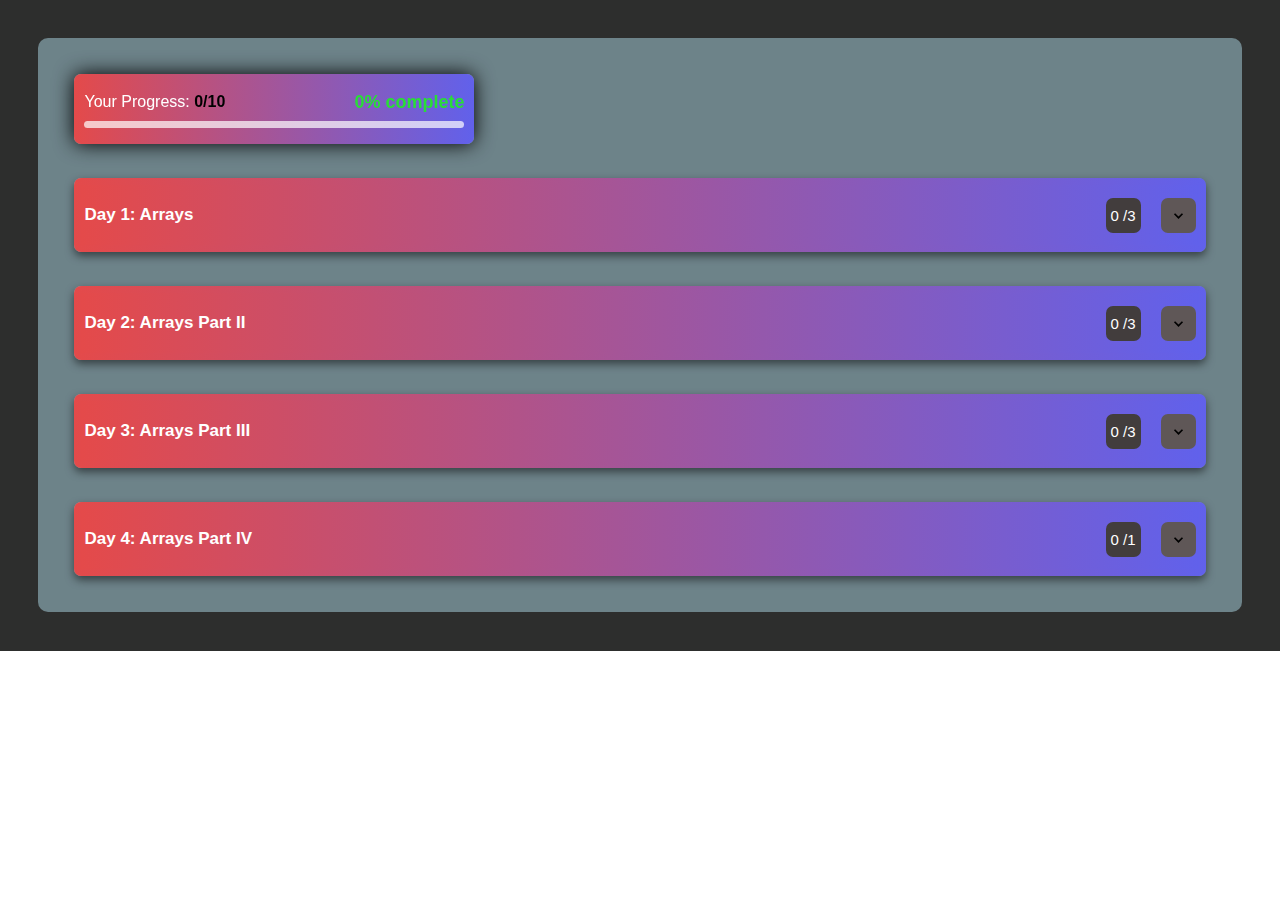
==== commit 9e788a29: "change colors and add youtube videos and notes" ====
--- a/index.html
+++ b/index.html
@@ -89,17 +89,17 @@
                                         </td>
                                         <td class="input-area whitespace-nowrap flex justify-center items-center">
                                             <div class="font">
-                                                <a href="#"></a>
-                                            </div>
-                                        </td>
-                                        <td class="input-area whitespace-nowrap flex justify-center items-center">
-                                            <div class="font">
-                                                <a href="#"></a>
-                                            </div>
-                                        </td>
-                                        <td class="input-area whitespace-nowrap flex justify-center items-center">
-                                            <div class="font">
-                                                <a href="#"></a>
+                                                <a href="https://www.youtube.com/watch?v=NYAQ5rzisl4&t=3s" target="_blank"> <img src="icon/youtube.png"></a>
+                                            </div>
+                                        </td>
+                                        <td class="input-area whitespace-nowrap flex justify-center items-center">
+                                            <div class="font">
+                                                <a href="#"></a>
+                                            </div>
+                                        </td>
+                                        <td class="input-area whitespace-nowrap flex justify-center items-center">
+                                            <div class="font notes">
+                                                <a href="notes.html" target="_blank"><svg xmlns="http://www.w3.org/2000/svg" width="18" height="18" viewBox="0 0 24 24" fill="none" stroke="currentColor" stroke-width="2" stroke-linecap="round" stroke-linejoin="round" class="lucide lucide-plus"><path d="M5 12h14"></path><path d="M12 5v14"></path></svg></a>
                                             </div>
                                         </td>
                                         <td class="input-area whitespace-nowrap flex justify-center items-center">
@@ -131,17 +131,17 @@
                                         </td>
                                         <td class="input-area whitespace-nowrap flex justify-center items-center">
                                             <div class="font">
-                                                <a href="#"></a>
-                                            </div>
-                                        </td>
-                                        <td class="input-area whitespace-nowrap flex justify-center items-center">
-                                            <div class="font">
-                                                <a href="#"></a>
-                                            </div>
-                                        </td>
-                                        <td class="input-area whitespace-nowrap flex justify-center items-center">
-                                            <div class="font">
-                                                <a href="#"></a>
+                                                <a href="https://www.youtube.com/watch?v=F3-uDToUcdk" target="_blank"> <img src="icon/youtube.png"></a>
+                                            </div>
+                                        </td>
+                                        <td class="input-area whitespace-nowrap flex justify-center items-center">
+                                            <div class="font">
+                                                <a href="#"></a>
+                                            </div>
+                                        </td>
+                                        <td class="input-area whitespace-nowrap flex justify-center items-center">
+                                            <div class="font notes">
+                                                <a href="notes.html" target="_blank"><svg xmlns="http://www.w3.org/2000/svg" width="18" height="18" viewBox="0 0 24 24" fill="none" stroke="currentColor" stroke-width="2" stroke-linecap="round" stroke-linejoin="round" class="lucide lucide-plus"><path d="M5 12h14"></path><path d="M12 5v14"></path></svg></a>
                                             </div>
                                         </td>
                                         <td class="input-area whitespace-nowrap flex justify-center items-center">
@@ -173,17 +173,17 @@
                                         </td>
                                         <td class="input-area whitespace-nowrap flex justify-center items-center">
                                             <div class="font">
-                                                <a href="#"></a>
-                                            </div>
-                                        </td>
-                                        <td class="input-area whitespace-nowrap flex justify-center items-center">
-                                            <div class="font">
-                                                <a href="#"></a>
-                                            </div>
-                                        </td>
-                                        <td class="input-area whitespace-nowrap flex justify-center items-center">
-                                            <div class="font">
-                                                <a href="#"></a>
+                                                <a href="https://www.youtube.com/watch?v=F3-uDToUcdk&t=1s" target="_blank"> <img src="icon/youtube.png"></a>
+                                            </div>
+                                        </td>
+                                        <td class="input-area whitespace-nowrap flex justify-center items-center">
+                                            <div class="font">
+                                                <a href="#"></a>
+                                            </div>
+                                        </td>
+                                        <td class="input-area whitespace-nowrap flex justify-center items-center">
+                                            <div class="font notes">
+                                                <a href="notes.html" target="_blank"><svg xmlns="http://www.w3.org/2000/svg" width="18" height="18" viewBox="0 0 24 24" fill="none" stroke="currentColor" stroke-width="2" stroke-linecap="round" stroke-linejoin="round" class="lucide lucide-plus"><path d="M5 12h14"></path><path d="M12 5v14"></path></svg></a>
                                             </div>
                                         </td>
                                         <td class="input-area whitespace-nowrap flex justify-center items-center">
--- a/style.css
+++ b/style.css
@@ -16,23 +16,27 @@
    width: 100%;
    padding: 3%;
    background-color: var(--background-color);
+   /* background: linear-gradient(135deg, rgb(141, 139, 136), rgb(253, 76, 76)); */
 }
 .all-page{
    width: 100%;
    height: 100%;
-   background-color: rgb(54, 54, 56);
+   /* background-color: rgb(54, 54, 56); */
    border-radius: 10px;
-   box-shadow: 3px 0px 7px rgba(0, 0, 0, 0.2);
    padding: 3%;
+   background: rgba(173, 216, 230, 0.5);
+   backdrop-filter: blur(10px);
+ 
 }
 .all-page .progress-area{
-   border: 1px solid white;
    height: 70px;
-   width: 400px ;
+   width: 400px;
    background-color: rgb(122, 119, 119);
    border-radius: 7px;
-   box-shadow: 2px 4px 6px rgba(0, 0, 0, 0.2);
+   background: linear-gradient(to right, rgb(228, 74, 74), rgb(97, 97, 235));
+   backdrop-filter: blur(10px);
    padding: 10px;
+   box-shadow: 0px 0px 20px rgba(0, 0, 0, 1);
 }
 .progress-area .progress-count{
    height: 100%;
@@ -85,6 +89,8 @@
    box-shadow: 0px 4px 8px rgba(0, 0, 0, 0.5);
    margin-top: 3%;
    padding: 7px;
+   background: linear-gradient(to right, rgb(228, 74, 74), rgb(97, 97, 235));
+   backdrop-filter: blur(10px);
 }
 
 .first-section .first-button{
@@ -97,6 +103,8 @@
    border: none;
    outline: 0;
    padding: 3px;
+   background: linear-gradient(to right, rgb(228, 74, 74), rgb(97, 97, 235));
+   backdrop-filter: blur(10px);
 }
 .first-button .text-right{
    color: var(--text-color);
@@ -140,17 +148,21 @@
    height: 100%;
    background-color: #414040;
    padding: 10px;
-   border-radius: 5px ;
-   border: 1px solid black;
+   border-radius: 10px ;
+   /* border: 1px solid black; */
+   background: rgba(173, 216, 230, 0.5);
+   backdrop-filter: blur(10px);
+   box-shadow: 0 -4px 10px -1px rgba(0, 0, 0, 2);
 }
 .data-table{
    margin-top: 10px;
    margin-bottom: 10px;
    height: 100%;
    width: 100%;
-   background-color: #a29e9e;
+   /* background-color: #cd3333; */
+   background: white;
+   backdrop-filter: blur(10px);
    border-radius: 10px;
-   
 }
 .item-section{
    display: grid;
@@ -162,8 +174,9 @@
    height: 100%;
    width: 100%;
    border: 1px solid black;
-   background: #574c4c;
-   color: #fff;
+   /* background: #574c4c; */
+   background: rgb(125, 126, 124);
+   color: #251515;
 }
 .text{
    border-right-width: 2px;
@@ -184,7 +197,9 @@
    display: flex;
 }
 .tr{
-   background: #574c4c;
+   /* background: #574c4c; */
+   background: rgba(30, 28, 46, 0.5);
+
 }
 .input-area{
    /* border: 1px solid black; */
@@ -206,6 +221,16 @@
    font-size: 15px;
    text-align: center;
 }
+.notes a{
+   background: white;
+   padding: 11px 10px 5px 10px;
+   text-align: center;
+   border-radius: 5px;
+   color: black;
+}
+.font img{
+   width: 35px;
+}
 
 .status{
    border-top-left-radius: 10px;
